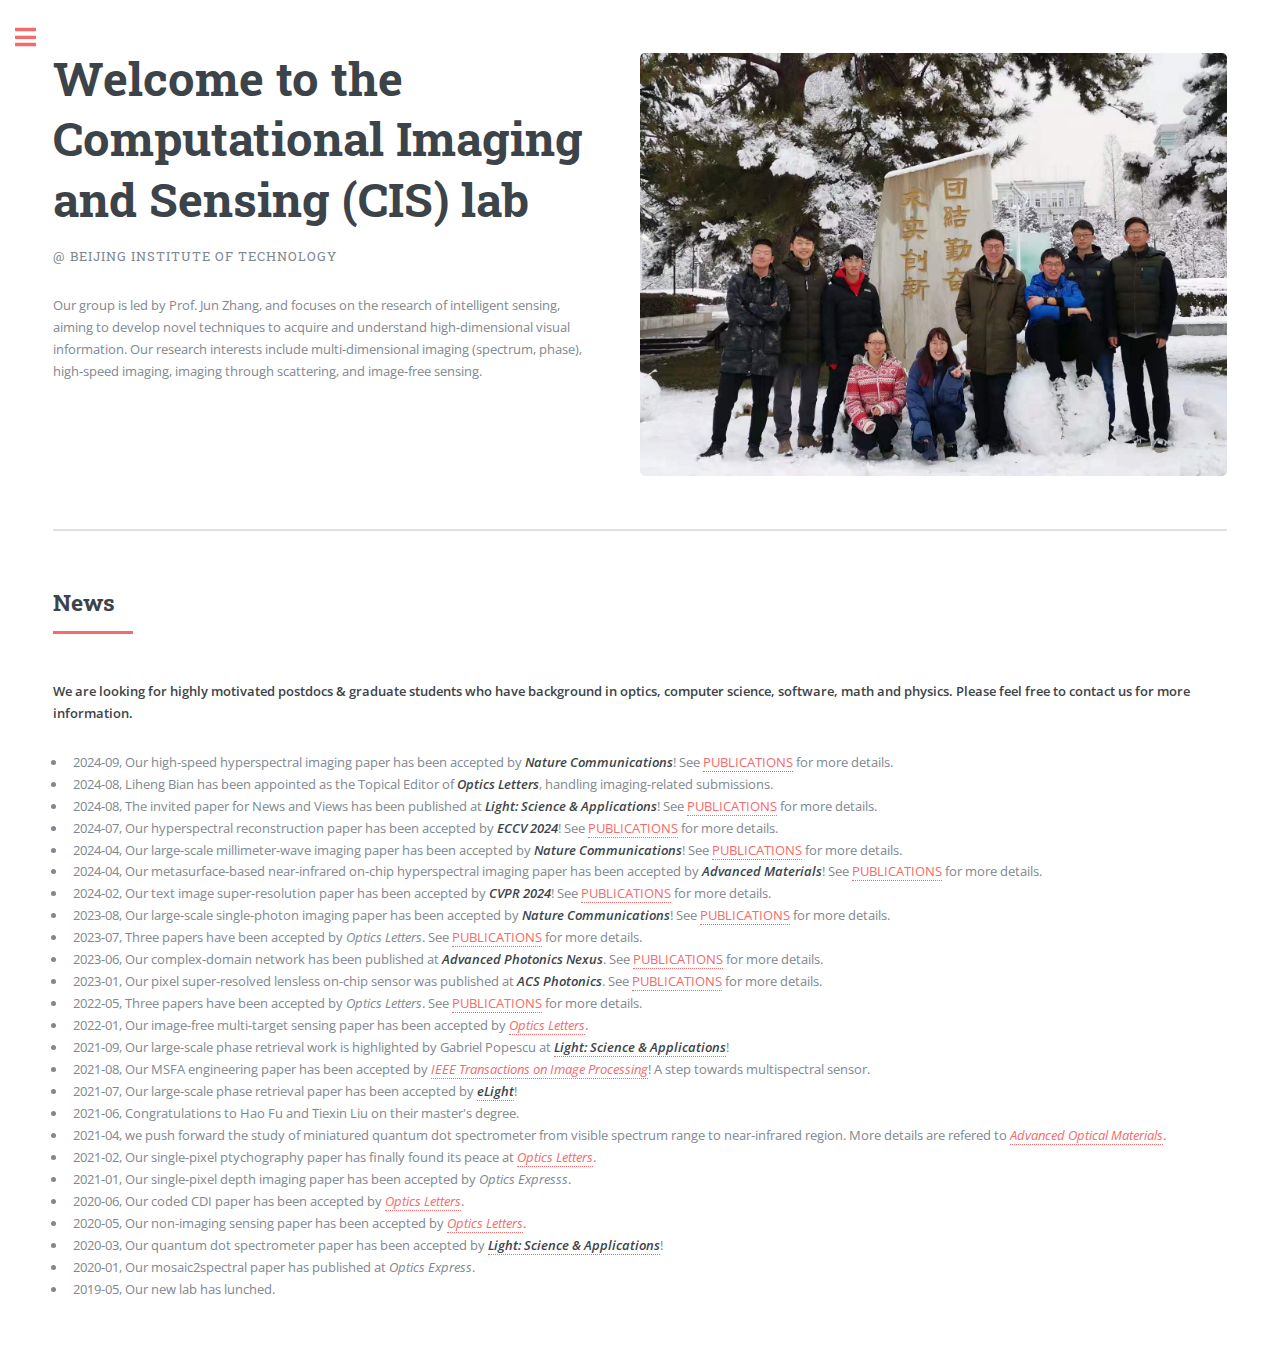
==== index.html @ 267eb335 "Update index.html" ====
<!DOCTYPE HTML>
<!--
	Editorial by HTML5 UP
	html5up.net | @ajlkn
	Free for personal and commercial use under the CCA 3.0 license (html5up.net/license)
-->
<html>
	<head>
		<title>CIS Lab</title>
		<meta charset="utf-8" />
		<meta name="viewport" content="width=device-width, initial-scale=1, user-scalable=no" />
		<link rel="stylesheet" href="assets/css/main.css" />
	</head>
	<body class="is-preload">

		<!-- Wrapper -->
			<div id="wrapper">

				<!-- Main -->
					<div id="main">
						<div class="inner">
						
						<!--
						<span class="image object" align="right">
							<img src="images/BIT_300.jpg" alt="" height="200" align="right"/>
						</span>
						-->
						

							<!-- Banner -->
								<section id="banner">
									<div class="content">
										<header>
											<h1>Welcome to the<br />
											Computational Imaging and Sensing (CIS) lab</h1>
											<p>@ Beijing Institute of Technology</p>
										</header>
										<p>Our group is led by Prof. Jun Zhang, and focuses on the research of intelligent sensing, aiming to develop novel techniques to acquire and understand high-dimensional visual information. Our research interests include multi-dimensional imaging (spectrum, phase), high-speed imaging, imaging through scattering, and image-free sensing.</p>
									</div>
									<span class="image object">
										<img src="images/lab.jpg" alt="" />
									</span>
								</section>

							<!-- Section -->
								<section>
									<header class="major">
										<h2>News</h2>
									</header>
									<b><p>We are looking for highly motivated postdocs & graduate students who have background in optics, computer science, software, math and physics. Please feel free to contact us for more information.</p></b>
									<ul>
									<li>2024-09, Our high-speed hyperspectral imaging paper has been accepted by <b><i>Nature Communications</i></b>! See <a href="https://bianlab.github.io/publications.html">PUBLICATIONS</a> for more details.</li>
									<li>2024-08, Liheng Bian has been appointed as the Topical Editor of <b><i>Optics Letters</i></b>, handling imaging-related submissions.</li>
									<li>2024-08, The invited paper for News and Views has been published at <b><i>Light: Science & Applications</i></b>! See <a href="https://bianlab.github.io/publications.html">PUBLICATIONS</a> for more details.</li>
									<li>2024-07, Our hyperspectral reconstruction paper has been accepted by <b><i>ECCV 2024</i></b>! See <a href="https://bianlab.github.io/publications.html">PUBLICATIONS</a> for more details.</li>
									<li>2024-04, Our large-scale millimeter-wave imaging paper has been accepted by <b><i>Nature Communications</i></b>! See <a href="https://bianlab.github.io/publications.html">PUBLICATIONS</a> for more details.</li>
									<li>2024-04, Our metasurface-based near-infrared on-chip hyperspectral imaging paper has been accepted by <b><i>Advanced Materials</i></b>! See <a href="https://bianlab.github.io/publications.html">PUBLICATIONS</a> for more details.</li>
									<li>2024-02, Our text image super-resolution paper has been accepted by <b><i>CVPR 2024</i></b>! See <a href="https://bianlab.github.io/publications.html">PUBLICATIONS</a> for more details.</li>
									<li>2023-08, Our large-scale single-photon imaging paper has been accepted by <b><i>Nature Communications</i></b>! See <a href="https://bianlab.github.io/publications.html">PUBLICATIONS</a> for more details.</li>
									<li>2023-07, Three papers have been accepted by <i>Optics Letters</i>. See <a href="https://bianlab.github.io/publications.html">PUBLICATIONS</a> for more details.</li>
									<li>2023-06, Our complex-domain network has been published at <b><i>Advanced Photonics Nexus</i></b>. See <a href="https://bianlab.github.io/publications.html">PUBLICATIONS</a> for more details.</li>
									<li>2023-01, Our pixel super-resolved lensless on-chip sensor was published at <b><i>ACS Photonics</i></b>. See <a href="https://bianlab.github.io/publications.html">PUBLICATIONS</a> for more details.</li>
									<li>2022-05, Three papers have been accepted by <i>Optics Letters</i>. See <a href="https://bianlab.github.io/publications.html">PUBLICATIONS</a> for more details.</li>
									<li>2022-01, Our image-free multi-target sensing paper has been accepted by <a href="https://opg.optica.org/ol/viewmedia.cfm?uri=ol-47-6-1343"><i>Optics Letters</i></a>.</li>
									<li>2021-09, Our large-scale phase retrieval work is highlighted by Gabriel Popescu at <a href="https://www.nature.com/articles/s41377-021-00616-4"><b><i>Light: Science & Applications</i></b></a>!</li>
									<li>2021-08, Our MSFA engineering paper has been accepted by <a href="https://ieeexplore.ieee.org/document/9530368/"><i>IEEE Transactions on Image Processing</i></a>! A step towards multispectral sensor.</li>
									<li>2021-07, Our large-scale phase retrieval paper has been accepted by <a href="https://elight.springeropen.com/articles/10.1186/s43593-021-00004-w"><b><i>eLight</i></b></a>!</li>
									<li>2021-06, Congratulations to Hao Fu and Tiexin Liu on their master's degree.</li>
									<li>2021-04, we push forward the study of miniatured quantum dot spectrometer from visible spectrum range to near-infrared region. More details are refered to <a href="https://onlinelibrary.wiley.com/doi/abs/10.1002/adom.202100376"><i>Advanced Optical Materials</i></a>.</li>
									<li>2021-02, Our single-pixel ptychography paper has finally found its peace at <a href="https://www.osapublishing.org/ol/abstract.cfm?uri=ol-46-7-1624"><i>Optics Letters</i></a>.</li>
									<li>2021-01, Our single-pixel depth imaging paper has been accepted by <i>Optics Expresss</i>.</li>
									<li>2020-06, Our coded CDI paper has been accepted by <a href="https://www.osapublishing.org/ol/abstract.cfm?uri=ol-45-16-4373"><i>Optics Letters</i></a>.</li>
									<li>2020-05, Our non-imaging sensing paper has been accepted by <a href="https://www.osapublishing.org/ol/abstract.cfm?uri=ol-45-11-3111"><i>Optics Letters</i></a>.</li>
									<li>2020-03, Our quantum dot spectrometer paper has been accepted by <a href="https://www.nature.com/articles/s41377-020-0301-4"><b><i>Light: Science & Applications</i></b></a>!</li>
									<li>2020-01, Our mosaic2spectral paper has published at <i>Optics Express</i>.</li>
									<li>2019-05, Our new lab has lunched.</li>
									</ul>
								</section>						

							<!-- Section -->
								<!-- <section>
									<header class="major">
										<h2>Projects</h2>
									</header>
									<div class="posts">
										<article>
											<a href="#" class="image"><img src="images/pic01.jpg" alt="" /></a>
											<h3>Multi-scale imaging</h3>
											<p>Aenean ornare velit lacus, ac varius enim lorem ullamcorper dolore. Proin aliquam facilisis ante interdum. Sed nulla amet lorem feugiat tempus aliquam.</p>
											<ul class="actions">
												<li><a href="#" class="button">More</a></li>
											</ul>
										</article>
										<article>
											<a href="#" class="image"><img src="images/pic02.jpg" alt="" /></a>
											<h3>Hyperspectral imaging</h3>
											<p>Aenean ornare velit lacus, ac varius enim lorem ullamcorper dolore. Proin aliquam facilisis ante interdum. Sed nulla amet lorem feugiat tempus aliquam.</p>
											<ul class="actions">
												<li><a href="#" class="button">More</a></li>
											</ul>
										</article>
										<article>
											<a href="#" class="image"><img src="images/pic03.jpg" alt="" /></a>
											<h3>Phase imaging</h3>
											<p>Aenean ornare velit lacus, ac varius enim lorem ullamcorper dolore. Proin aliquam facilisis ante interdum. Sed nulla amet lorem feugiat tempus aliquam.</p>
											<ul class="actions">
												<li><a href="#" class="button">More</a></li>
											</ul>
										</article>
										<article>
											<a href="#" class="image"><img src="images/pic04.jpg" alt="" /></a>
											<h3>High-speed imaging</h3>
											<p>Aenean ornare velit lacus, ac varius enim lorem ullamcorper dolore. Proin aliquam facilisis ante interdum. Sed nulla amet lorem feugiat tempus aliquam.</p>
											<ul class="actions">
												<li><a href="#" class="button">More</a></li>
											</ul>
										</article>
										<article>
											<a href="#" class="image"><img src="images/pic05.jpg" alt="" /></a>
											<h3>Imaging through scattering</h3>
											<p>Aenean ornare velit lacus, ac varius enim lorem ullamcorper dolore. Proin aliquam facilisis ante interdum. Sed nulla amet lorem feugiat tempus aliquam.</p>
											<ul class="actions">
												<li><a href="#" class="button">More</a></li>
											</ul>
										</article>
										<article>
											<a href="#" class="image"><img src="images/pic06.jpg" alt="" /></a>
											<h3>Non-imaging sensing</h3>
											<p>Aenean ornare velit lacus, ac varius enim lorem ullamcorper dolore. Proin aliquam facilisis ante interdum. Sed nulla amet lorem feugiat tempus aliquam.</p>
											<ul class="actions">
												<li><a href="#" class="button">More</a></li>
											</ul>
										</article>
									</div>
								</section> -->

						</div>
					</div>

				<!-- Sidebar -->
					<div id="sidebar">
						<div class="inner">
						
							<!-- Logo -->
								
								<div class="box alt">
									<div class="row gtr-100">
										<div class="col-5"><span class="image fit"><img src="images/BIT_300.jpg" alt="" /></span></div>
										<div class="col-7" align="right"><span class="image fit"><img src="images/ARIMS.png" alt="" /></span></div>
									</div>
								</div>
								

							<!-- Menu -->
								<nav id="menu">
									<header class="major">
										<h2>Menu</h2>
									</header>
									<ul>
										<li><a href="index.html">Home</a></li>										
										<li><a href="members.html">Members</a></li>
										<!--<li>
											<span class="opener">Projects</span>
											<ul>
												<li><a href="projects_multiscale.html">Multi-scale imaging</a></li>
												<li><a href="projects_hyperspectral.html">Hyperspectral imaging</a></li>
												<li><a href="projects_phase.html">Phase imaging</a></li>
												<li><a href="projects_highspeed.html">High-speed imaging</a></li>												
												<li><a href="projects_nonimaging.html">Non-imaging sensing</a></li>
											</ul>
										</li>-->
										<li><a href="publications.html">Publications</a></li>
										<li><a href="codes.html">Codes</a></li>
										<li><a href="data.html">Data</a></li>
									</ul>
								</nav>
							
							
							<!-- Section -->
								<section>
									<header class="major">
										<h2>Contact</h2>
									</header>									
									<ul class="contact">
										<li class="icon solid fa-envelope">bian at bit.edu.cn</li>
										<!-- <li class="icon solid fa-phone">(+86) 010-68911718</li> -->
										<li class="icon solid fa-home">Building #4, Beijing Institute of Technology<br />
										Beijing 100081, China</li>										
									</ul>
								</section>
								
							

							<!-- Footer -->
								<footer id="footer">
									<!-- <script type="text/javascript" id="clustrmaps" src="//cdn.clustrmaps.com/map_v2.js?d=OjsUHKa82_PkkZdZ4pLBSApCuCNf0DGlfnb4YuawZKA&cl=ffffff&w=a"></script>-->
									<a href="https://clustrmaps.com/site/1b4c1"  title="Visit tracker"><img src="//www.clustrmaps.com/map_v2.png?d=OjsUHKa82_PkkZdZ4pLBSApCuCNf0DGlfnb4YuawZKA&cl=ffffff" /></a>
									<p class="copyright">&copy; Bian Lab. All rights reserved.</p>
								</footer>

						</div>
					</div>

			</div>

		<!-- Scripts -->
			<script src="assets/js/jquery.min.js"></script>
			<script src="assets/js/browser.min.js"></script>
			<script src="assets/js/breakpoints.min.js"></script>
			<script src="assets/js/util.js"></script>
			<script src="assets/js/main.js"></script>

	</body>
</html>
---- assets/css/main.css ----
@import url(fontawesome-all.min.css);
@import url("https://fonts.googleapis.com/css?family=Open+Sans:400,600,400italic,600italic|Roboto+Slab:400,700");
/*
	Editorial by HTML5 UP
	html5up.net | @ajlkn
	Free for personal and commercial use under the CCA 3.0 license (html5up.net/license)
*/
html, body, div, span, applet, object,
iframe, h1, h2, h3, h4, h5, h6, p, blockquote,
pre, a, abbr, acronym, address, big, cite,
code, del, dfn, em, img, ins, kbd, q, s, samp,
small, strike, strong, sub, sup, tt, var, b,
u, i, center, dl, dt, dd, ol, ul, li, fieldset,
form, label, legend, table, caption, tbody,
tfoot, thead, tr, th, td, article, aside,
canvas, details, embed, figure, figcaption,
footer, header, hgroup, menu, nav, output, ruby,
section, summary, time, mark, audio, video {
  margin: 0;
  padding: 0;
  border: 0;
  font-size: 100%;
  font: inherit;
  vertical-align: baseline; }

article, aside, details, figcaption, figure,
footer, header, hgroup, menu, nav, section {
  display: block; }

body {
  line-height: 1; }

ol, ul {
  list-style: none; }

blockquote, q {
  quotes: none; }
  blockquote:before, blockquote:after, q:before, q:after {
    content: '';
    content: none; }

table {
  border-collapse: collapse;
  border-spacing: 0; }

body {
  -webkit-text-size-adjust: none; }

mark {
  background-color: transparent;
  color: inherit; }

input::-moz-focus-inner {
  border: 0;
  padding: 0; }

input, select, textarea {
  -moz-appearance: none;
  -webkit-appearance: none;
  -ms-appearance: none;
  appearance: none; }

/* Basic */
@-ms-viewport {
  width: device-width; }

body {
  -ms-overflow-style: scrollbar; }

@media screen and (max-width: 480px) {
  html, body {
    min-width: 320px; } }

html {
  box-sizing: border-box; }

*, *:before, *:after {
  box-sizing: inherit; }

body {
  background: #ffffff; }
  body.is-preload *, body.is-preload *:before, body.is-preload *:after, body.is-resizing *, body.is-resizing *:before, body.is-resizing *:after {
    -moz-animation: none !important;
    -webkit-animation: none !important;
    -ms-animation: none !important;
    animation: none !important;
    -moz-transition: none !important;
    -webkit-transition: none !important;
    -ms-transition: none !important;
    transition: none !important; }

/* Type */
body, input, select, textarea {
  color: #7f888f;
  font-family: "Open Sans", sans-serif;
  font-size: 13pt;
  font-weight: 400;
  line-height: 1.65; }
  @media screen and (max-width: 1680px) {
    body, input, select, textarea {
      font-size: 11pt; } }
  @media screen and (max-width: 1280px) {
    body, input, select, textarea {
      font-size: 10pt; } }
  @media screen and (max-width: 360px) {
    body, input, select, textarea {
      font-size: 9pt; } }

a {
  -moz-transition: color 0.2s ease-in-out, border-bottom-color 0.2s ease-in-out;
  -webkit-transition: color 0.2s ease-in-out, border-bottom-color 0.2s ease-in-out;
  -ms-transition: color 0.2s ease-in-out, border-bottom-color 0.2s ease-in-out;
  transition: color 0.2s ease-in-out, border-bottom-color 0.2s ease-in-out;
  border-bottom: dotted 1px;
  color: #f56a6a;
  text-decoration: none; }
  a:hover {
    border-bottom-color: #f56a6a;
    color: #f56a6a !important; }
    a:hover strong {
      color: inherit; }

strong, b {
  color: #3d4449;
  font-weight: 600; }

em, i {
  font-style: italic; }

p {
  margin: 0 0 2em 0; }

h1, h2, h3, h4, h5, h6 {
  color: #3d4449;
  font-family: "Roboto Slab", serif;
  font-weight: 700;
  line-height: 1.5;
  margin: 0 0 1em 0; }
  h1 a, h2 a, h3 a, h4 a, h5 a, h6 a {
    color: inherit;
    text-decoration: none;
    border-bottom: 0; }

h1 {
  font-size: 4em;
  margin: 0 0 0.5em 0;
  line-height: 1.3; }

h2 {
  font-size: 1.75em; }

h3 {
  font-size: 1.25em; }

h4 {
  font-size: 1.1em; }

h5 {
  font-size: 0.9em; }

h6 {
  font-size: 0.7em; }

@media screen and (max-width: 1680px) {
  h1 {
    font-size: 3.5em; } }

@media screen and (max-width: 980px) {
  h1 {
    font-size: 3.25em; } }

@media screen and (max-width: 736px) {
  h1 {
    font-size: 2em;
    line-height: 1.4; }
  h2 {
    font-size: 1.5em; } }

sub {
  font-size: 0.8em;
  position: relative;
  top: 0.5em; }

sup {
  font-size: 0.8em;
  position: relative;
  top: -0.5em; }

blockquote {
  border-left: solid 3px rgba(210, 215, 217, 0.75);
  font-style: italic;
  margin: 0 0 2em 0;
  padding: 0.5em 0 0.5em 2em; }

code {
  background: rgba(230, 235, 237, 0.25);
  border-radius: 0.375em;
  border: solid 1px rgba(210, 215, 217, 0.75);
  font-family: "Courier New", monospace;
  font-size: 0.9em;
  margin: 0 0.25em;
  padding: 0.25em 0.65em; }

pre {
  -webkit-overflow-scrolling: touch;
  font-family: "Courier New", monospace;
  font-size: 0.9em;
  margin: 0 0 2em 0; }
  pre code {
    display: block;
    line-height: 1.75;
    padding: 1em 1.5em;
    overflow-x: auto; }

hr {
  border: 0;
  border-bottom: solid 1px rgba(210, 215, 217, 0.75);
  margin: 2em 0; }
  hr.major {
    margin: 3em 0; }

.align-left {
  text-align: left; }

.align-center {
  text-align: center; }

.align-right {
  text-align: right; }

/* Row */
.row {
  display: flex;
  flex-wrap: wrap;
  box-sizing: border-box;
  align-items: stretch; }
  .row > * {
    box-sizing: border-box; }
  .row.gtr-uniform > * > :last-child {
    margin-bottom: 0; }
  .row.aln-left {
    justify-content: flex-start; }
  .row.aln-center {
    justify-content: center; }
  .row.aln-right {
    justify-content: flex-end; }
  .row.aln-top {
    align-items: flex-start; }
  .row.aln-middle {
    align-items: center; }
  .row.aln-bottom {
    align-items: flex-end; }
  .row > .imp {
    order: -1; }
  .row > .col-1 {
    width: 8.33333%; }
  .row > .off-1 {
    margin-left: 8.33333%; }
  .row > .col-2 {
    width: 16.66667%; }
  .row > .off-2 {
    margin-left: 16.66667%; }
  .row > .col-3 {
    width: 25%; }
  .row > .off-3 {
    margin-left: 25%; }
  .row > .col-4 {
    width: 33.33333%; }
  .row > .off-4 {
    margin-left: 33.33333%; }
  .row > .col-5 {
    width: 41.66667%; }
  .row > .off-5 {
    margin-left: 41.66667%; }
  .row > .col-6 {
    width: 50%; }
  .row > .off-6 {
    margin-left: 50%; }
  .row > .col-7 {
    width: 58.33333%; }
  .row > .off-7 {
    margin-left: 58.33333%; }
  .row > .col-8 {
    width: 66.66667%; }
  .row > .off-8 {
    margin-left: 66.66667%; }
  .row > .col-9 {
    width: 75%; }
  .row > .off-9 {
    margin-left: 75%; }
  .row > .col-10 {
    width: 83.33333%; }
  .row > .off-10 {
    margin-left: 83.33333%; }
  .row > .col-11 {
    width: 91.66667%; }
  .row > .off-11 {
    margin-left: 91.66667%; }
  .row > .col-12 {
    width: 100%; }
  .row > .off-12 {
    margin-left: 100%; }
  .row.gtr-0 {
    margin-top: 0;
    margin-left: 0em; }
    .row.gtr-0 > * {
      padding: 0 0 0 0em; }
    .row.gtr-0.gtr-uniform {
      margin-top: 0em; }
      .row.gtr-0.gtr-uniform > * {
        padding-top: 0em; }
  .row.gtr-25 {
    margin-top: 0;
    margin-left: -0.375em; }
    .row.gtr-25 > * {
      padding: 0 0 0 0.375em; }
    .row.gtr-25.gtr-uniform {
      margin-top: -0.375em; }
      .row.gtr-25.gtr-uniform > * {
        padding-top: 0.375em; }
  .row.gtr-50 {
    margin-top: 0;
    margin-left: -0.75em; }
    .row.gtr-50 > * {
      padding: 0 0 0 0.75em; }
    .row.gtr-50.gtr-uniform {
      margin-top: -0.75em; }
      .row.gtr-50.gtr-uniform > * {
        padding-top: 0.75em; }
  .row {
    margin-top: 0;
    margin-left: -1.5em; }
    .row > * {
      padding: 0 0 0 1.5em; }
    .row.gtr-uniform {
      margin-top: -1.5em; }
      .row.gtr-uniform > * {
        padding-top: 1.5em; }
  .row.gtr-150 {
    margin-top: 0;
    margin-left: -2.25em; }
    .row.gtr-150 > * {
      padding: 0 0 0 2.25em; }
    .row.gtr-150.gtr-uniform {
      margin-top: -2.25em; }
      .row.gtr-150.gtr-uniform > * {
        padding-top: 2.25em; }
  .row.gtr-200 {
    margin-top: 0;
    margin-left: -3em; }
    .row.gtr-200 > * {
      padding: 0 0 0 3em; }
    .row.gtr-200.gtr-uniform {
      margin-top: -3em; }
      .row.gtr-200.gtr-uniform > * {
        padding-top: 3em; }
  @media screen and (max-width: 1680px) {
    .row {
      display: flex;
      flex-wrap: wrap;
      box-sizing: border-box;
      align-items: stretch; }
      .row > * {
        box-sizing: border-box; }
      .row.gtr-uniform > * > :last-child {
        margin-bottom: 0; }
      .row.aln-left {
        justify-content: flex-start; }
      .row.aln-center {
        justify-content: center; }
      .row.aln-right {
        justify-content: flex-end; }
      .row.aln-top {
        align-items: flex-start; }
      .row.aln-middle {
        align-items: center; }
      .row.aln-bottom {
        align-items: flex-end; }
      .row > .imp-xlarge {
        order: -1; }
      .row > .col-1-xlarge {
        width: 8.33333%; }
      .row > .off-1-xlarge {
        margin-left: 8.33333%; }
      .row > .col-2-xlarge {
        width: 16.66667%; }
      .row > .off-2-xlarge {
        margin-left: 16.66667%; }
      .row > .col-3-xlarge {
        width: 25%; }
      .row > .off-3-xlarge {
        margin-left: 25%; }
      .row > .col-4-xlarge {
        width: 33.33333%; }
      .row > .off-4-xlarge {
        margin-left: 33.33333%; }
      .row > .col-5-xlarge {
        width: 41.66667%; }
      .row > .off-5-xlarge {
        margin-left: 41.66667%; }
      .row > .col-6-xlarge {
        width: 50%; }
      .row > .off-6-xlarge {
        margin-left: 50%; }
      .row > .col-7-xlarge {
        width: 58.33333%; }
      .row > .off-7-xlarge {
        margin-left: 58.33333%; }
      .row > .col-8-xlarge {
        width: 66.66667%; }
      .row > .off-8-xlarge {
        margin-left: 66.66667%; }
      .row > .col-9-xlarge {
        width: 75%; }
      .row > .off-9-xlarge {
        margin-left: 75%; }
      .row > .col-10-xlarge {
        width: 83.33333%; }
      .row > .off-10-xlarge {
        margin-left: 83.33333%; }
      .row > .col-11-xlarge {
        width: 91.66667%; }
      .row > .off-11-xlarge {
        margin-left: 91.66667%; }
      .row > .col-12-xlarge {
        width: 100%; }
      .row > .off-12-xlarge {
        margin-left: 100%; }
      .row.gtr-0 {
        margin-top: 0;
        margin-left: 0em; }
        .row.gtr-0 > * {
          padding: 0 0 0 0em; }
        .row.gtr-0.gtr-uniform {
          margin-top: 0em; }
          .row.gtr-0.gtr-uniform > * {
            padding-top: 0em; }
      .row.gtr-25 {
        margin-top: 0;
        margin-left: -0.375em; }
        .row.gtr-25 > * {
          padding: 0 0 0 0.375em; }
        .row.gtr-25.gtr-uniform {
          margin-top: -0.375em; }
          .row.gtr-25.gtr-uniform > * {
            padding-top: 0.375em; }
      .row.gtr-50 {
        margin-top: 0;
        margin-left: -0.75em; }
        .row.gtr-50 > * {
          padding: 0 0 0 0.75em; }
        .row.gtr-50.gtr-uniform {
          margin-top: -0.75em; }
          .row.gtr-50.gtr-uniform > * {
            padding-top: 0.75em; }
      .row {
        margin-top: 0;
        margin-left: -1.5em; }
        .row > * {
          padding: 0 0 0 1.5em; }
        .row.gtr-uniform {
          margin-top: -1.5em; }
          .row.gtr-uniform > * {
            padding-top: 1.5em; }
      .row.gtr-150 {
        margin-top: 0;
        margin-left: -2.25em; }
        .row.gtr-150 > * {
          padding: 0 0 0 2.25em; }
        .row.gtr-150.gtr-uniform {
          margin-top: -2.25em; }
          .row.gtr-150.gtr-uniform > * {
            padding-top: 2.25em; }
      .row.gtr-200 {
        margin-top: 0;
        margin-left: -3em; }
        .row.gtr-200 > * {
          padding: 0 0 0 3em; }
        .row.gtr-200.gtr-uniform {
          margin-top: -3em; }
          .row.gtr-200.gtr-uniform > * {
            padding-top: 3em; } }
  @media screen and (max-width: 1280px) {
    .row {
      display: flex;
      flex-wrap: wrap;
      box-sizing: border-box;
      align-items: stretch; }
      .row > * {
        box-sizing: border-box; }
      .row.gtr-uniform > * > :last-child {
        margin-bottom: 0; }
      .row.aln-left {
        justify-content: flex-start; }
      .row.aln-center {
        justify-content: center; }
      .row.aln-right {
        justify-content: flex-end; }
      .row.aln-top {
        align-items: flex-start; }
      .row.aln-middle {
        align-items: center; }
      .row.aln-bottom {
        align-items: flex-end; }
      .row > .imp-large {
        order: -1; }
      .row > .col-1-large {
        width: 8.33333%; }
      .row > .off-1-large {
        margin-left: 8.33333%; }
      .row > .col-2-large {
        width: 16.66667%; }
      .row > .off-2-large {
        margin-left: 16.66667%; }
      .row > .col-3-large {
        width: 25%; }
      .row > .off-3-large {
        margin-left: 25%; }
      .row > .col-4-large {
        width: 33.33333%; }
      .row > .off-4-large {
        margin-left: 33.33333%; }
      .row > .col-5-large {
        width: 41.66667%; }
      .row > .off-5-large {
        margin-left: 41.66667%; }
      .row > .col-6-large {
        width: 50%; }
      .row > .off-6-large {
        margin-left: 50%; }
      .row > .col-7-large {
        width: 58.33333%; }
      .row > .off-7-large {
        margin-left: 58.33333%; }
      .row > .col-8-large {
        width: 66.66667%; }
      .row > .off-8-large {
        margin-left: 66.66667%; }
      .row > .col-9-large {
        width: 75%; }
      .row > .off-9-large {
        margin-left: 75%; }
      .row > .col-10-large {
        width: 83.33333%; }
      .row > .off-10-large {
        margin-left: 83.33333%; }
      .row > .col-11-large {
        width: 91.66667%; }
      .row > .off-11-large {
        margin-left: 91.66667%; }
      .row > .col-12-large {
        width: 100%; }
      .row > .off-12-large {
        margin-left: 100%; }
      .row.gtr-0 {
        margin-top: 0;
        margin-left: 0em; }
        .row.gtr-0 > * {
          padding: 0 0 0 0em; }
        .row.gtr-0.gtr-uniform {
          margin-top: 0em; }
          .row.gtr-0.gtr-uniform > * {
            padding-top: 0em; }
      .row.gtr-25 {
        margin-top: 0;
        margin-left: -0.375em; }
        .row.gtr-25 > * {
          padding: 0 0 0 0.375em; }
        .row.gtr-25.gtr-uniform {
          margin-top: -0.375em; }
          .row.gtr-25.gtr-uniform > * {
            padding-top: 0.375em; }
      .row.gtr-50 {
        margin-top: 0;
        margin-left: -0.75em; }
        .row.gtr-50 > * {
          padding: 0 0 0 0.75em; }
        .row.gtr-50.gtr-uniform {
          margin-top: -0.75em; }
          .row.gtr-50.gtr-uniform > * {
            padding-top: 0.75em; }
      .row {
        margin-top: 0;
        margin-left: -1.5em; }
        .row > * {
          padding: 0 0 0 1.5em; }
        .row.gtr-uniform {
          margin-top: -1.5em; }
          .row.gtr-uniform > * {
            padding-top: 1.5em; }
      .row.gtr-150 {
        margin-top: 0;
        margin-left: -2.25em; }
        .row.gtr-150 > * {
          padding: 0 0 0 2.25em; }
        .row.gtr-150.gtr-uniform {
          margin-top: -2.25em; }
          .row.gtr-150.gtr-uniform > * {
            padding-top: 2.25em; }
      .row.gtr-200 {
        margin-top: 0;
        margin-left: -3em; }
        .row.gtr-200 > * {
          padding: 0 0 0 3em; }
        .row.gtr-200.gtr-uniform {
          margin-top: -3em; }
          .row.gtr-200.gtr-uniform > * {
            padding-top: 3em; } }
  @media screen and (max-width: 980px) {
    .row {
      display: flex;
      flex-wrap: wrap;
      box-sizing: border-box;
      align-items: stretch; }
      .row > * {
        box-sizing: border-box; }
      .row.gtr-uniform > * > :last-child {
        margin-bottom: 0; }
      .row.aln-left {
        justify-content: flex-start; }
      .row.aln-center {
        justify-content: center; }
      .row.aln-right {
        justify-content: flex-end; }
      .row.aln-top {
        align-items: flex-start; }
      .row.aln-middle {
        align-items: center; }
      .row.aln-bottom {
        align-items: flex-end; }
      .row > .imp-medium {
        order: -1; }
      .row > .col-1-medium {
        width: 8.33333%; }
      .row > .off-1-medium {
        margin-left: 8.33333%; }
      .row > .col-2-medium {
        width: 16.66667%; }
      .row > .off-2-medium {
        margin-left: 16.66667%; }
      .row > .col-3-medium {
        width: 25%; }
      .row > .off-3-medium {
        margin-left: 25%; }
      .row > .col-4-medium {
        width: 33.33333%; }
      .row > .off-4-medium {
        margin-left: 33.33333%; }
      .row > .col-5-medium {
        width: 41.66667%; }
      .row > .off-5-medium {
        margin-left: 41.66667%; }
      .row > .col-6-medium {
        width: 50%; }
      .row > .off-6-medium {
        margin-left: 50%; }
      .row > .col-7-medium {
        width: 58.33333%; }
      .row > .off-7-medium {
        margin-left: 58.33333%; }
      .row > .col-8-medium {
        width: 66.66667%; }
      .row > .off-8-medium {
        margin-left: 66.66667%; }
      .row > .col-9-medium {
        width: 75%; }
      .row > .off-9-medium {
        margin-left: 75%; }
      .row > .col-10-medium {
        width: 83.33333%; }
      .row > .off-10-medium {
        margin-left: 83.33333%; }
      .row > .col-11-medium {
        width: 91.66667%; }
      .row > .off-11-medium {
        margin-left: 91.66667%; }
      .row > .col-12-medium {
        width: 100%; }
      .row > .off-12-medium {
        margin-left: 100%; }
      .row.gtr-0 {
        margin-top: 0;
        margin-left: 0em; }
        .row.gtr-0 > * {
          padding: 0 0 0 0em; }
        .row.gtr-0.gtr-uniform {
          margin-top: 0em; }
          .row.gtr-0.gtr-uniform > * {
            padding-top: 0em; }
      .row.gtr-25 {
        margin-top: 0;
        margin-left: -0.375em; }
        .row.gtr-25 > * {
          padding: 0 0 0 0.375em; }
        .row.gtr-25.gtr-uniform {
          margin-top: -0.375em; }
          .row.gtr-25.gtr-uniform > * {
            padding-top: 0.375em; }
      .row.gtr-50 {
        margin-top: 0;
        margin-left: -0.75em; }
        .row.gtr-50 > * {
          padding: 0 0 0 0.75em; }
        .row.gtr-50.gtr-uniform {
          margin-top: -0.75em; }
          .row.gtr-50.gtr-uniform > * {
            padding-top: 0.75em; }
      .row {
        margin-top: 0;
        margin-left: -1.5em; }
        .row > * {
          padding: 0 0 0 1.5em; }
        .row.gtr-uniform {
          margin-top: -1.5em; }
          .row.gtr-uniform > * {
            padding-top: 1.5em; }
      .row.gtr-150 {
        margin-top: 0;
        margin-left: -2.25em; }
        .row.gtr-150 > * {
          padding: 0 0 0 2.25em; }
        .row.gtr-150.gtr-uniform {
          margin-top: -2.25em; }
          .row.gtr-150.gtr-uniform > * {
            padding-top: 2.25em; }
      .row.gtr-200 {
        margin-top: 0;
        margin-left: -3em; }
        .row.gtr-200 > * {
          padding: 0 0 0 3em; }
        .row.gtr-200.gtr-uniform {
          margin-top: -3em; }
          .row.gtr-200.gtr-uniform > * {
            padding-top: 3em; } }
  @media screen and (max-width: 736px) {
    .row {
      display: flex;
      flex-wrap: wrap;
      box-sizing: border-box;
      align-items: stretch; }
      .row > * {
        box-sizing: border-box; }
      .row.gtr-uniform > * > :last-child {
        margin-bottom: 0; }
      .row.aln-left {
        justify-content: flex-start; }
      .row.aln-center {
        justify-content: center; }
      .row.aln-right {
        justify-content: flex-end; }
      .row.aln-top {
        align-items: flex-start; }
      .row.aln-middle {
        align-items: center; }
      .row.aln-bottom {
        align-items: flex-end; }
      .row > .imp-small {
        order: -1; }
      .row > .col-1-small {
        width: 8.33333%; }
      .row > .off-1-small {
        margin-left: 8.33333%; }
      .row > .col-2-small {
        width: 16.66667%; }
      .row > .off-2-small {
        margin-left: 16.66667%; }
      .row > .col-3-small {
        width: 25%; }
      .row > .off-3-small {
        margin-left: 25%; }
      .row > .col-4-small {
        width: 33.33333%; }
      .row > .off-4-small {
        margin-left: 33.33333%; }
      .row > .col-5-small {
        width: 41.66667%; }
      .row > .off-5-small {
        margin-left: 41.66667%; }
      .row > .col-6-small {
        width: 50%; }
      .row > .off-6-small {
        margin-left: 50%; }
      .row > .col-7-small {
        width: 58.33333%; }
      .row > .off-7-small {
        margin-left: 58.33333%; }
      .row > .col-8-small {
        width: 66.66667%; }
      .row > .off-8-small {
        margin-left: 66.66667%; }
      .row > .col-9-small {
        width: 75%; }
      .row > .off-9-small {
        margin-left: 75%; }
      .row > .col-10-small {
        width: 83.33333%; }
      .row > .off-10-small {
        margin-left: 83.33333%; }
      .row > .col-11-small {
        width: 91.66667%; }
      .row > .off-11-small {
        margin-left: 91.66667%; }
      .row > .col-12-small {
        width: 100%; }
      .row > .off-12-small {
        margin-left: 100%; }
      .row.gtr-0 {
        margin-top: 0;
        margin-left: 0em; }
        .row.gtr-0 > * {
          padding: 0 0 0 0em; }
        .row.gtr-0.gtr-uniform {
          margin-top: 0em; }
          .row.gtr-0.gtr-uniform > * {
            padding-top: 0em; }
      .row.gtr-25 {
        margin-top: 0;
        margin-left: -0.375em; }
        .row.gtr-25 > * {
          padding: 0 0 0 0.375em; }
        .row.gtr-25.gtr-uniform {
          margin-top: -0.375em; }
          .row.gtr-25.gtr-uniform > * {
            padding-top: 0.375em; }
      .row.gtr-50 {
        margin-top: 0;
        margin-left: -0.75em; }
        .row.gtr-50 > * {
          padding: 0 0 0 0.75em; }
        .row.gtr-50.gtr-uniform {
          margin-top: -0.75em; }
          .row.gtr-50.gtr-uniform > * {
            padding-top: 0.75em; }
      .row {
        margin-top: 0;
        margin-left: -1.5em; }
        .row > * {
          padding: 0 0 0 1.5em; }
        .row.gtr-uniform {
          margin-top: -1.5em; }
          .row.gtr-uniform > * {
            padding-top: 1.5em; }
      .row.gtr-150 {
        margin-top: 0;
        margin-left: -2.25em; }
        .row.gtr-150 > * {
          padding: 0 0 0 2.25em; }
        .row.gtr-150.gtr-uniform {
          margin-top: -2.25em; }
          .row.gtr-150.gtr-uniform > * {
            padding-top: 2.25em; }
      .row.gtr-200 {
        margin-top: 0;
        margin-left: -3em; }
        .row.gtr-200 > * {
          padding: 0 0 0 3em; }
        .row.gtr-200.gtr-uniform {
          margin-top: -3em; }
          .row.gtr-200.gtr-uniform > * {
            padding-top: 3em; } }
  @media screen and (max-width: 480px) {
    .row {
      display: flex;
      flex-wrap: wrap;
      box-sizing: border-box;
      align-items: stretch; }
      .row > * {
        box-sizing: border-box; }
      .row.gtr-uniform > * > :last-child {
        margin-bottom: 0; }
      .row.aln-left {
        justify-content: flex-start; }
      .row.aln-center {
        justify-content: center; }
      .row.aln-right {
        justify-content: flex-end; }
      .row.aln-top {
        align-items: flex-start; }
      .row.aln-middle {
        align-items: center; }
      .row.aln-bottom {
        align-items: flex-end; }
      .row > .imp-xsmall {
        order: -1; }
      .row > .col-1-xsmall {
        width: 8.33333%; }
      .row > .off-1-xsmall {
        margin-left: 8.33333%; }
      .row > .col-2-xsmall {
        width: 16.66667%; }
      .row > .off-2-xsmall {
        margin-left: 16.66667%; }
      .row > .col-3-xsmall {
        width: 25%; }
      .row > .off-3-xsmall {
        margin-left: 25%; }
      .row > .col-4-xsmall {
        width: 33.33333%; }
      .row > .off-4-xsmall {
        margin-left: 33.33333%; }
      .row > .col-5-xsmall {
        width: 41.66667%; }
      .row > .off-5-xsmall {
        margin-left: 41.66667%; }
      .row > .col-6-xsmall {
        width: 50%; }
      .row > .off-6-xsmall {
        margin-left: 50%; }
      .row > .col-7-xsmall {
        width: 58.33333%; }
      .row > .off-7-xsmall {
        margin-left: 58.33333%; }
      .row > .col-8-xsmall {
        width: 66.66667%; }
      .row > .off-8-xsmall {
        margin-left: 66.66667%; }
      .row > .col-9-xsmall {
        width: 75%; }
      .row > .off-9-xsmall {
        margin-left: 75%; }
      .row > .col-10-xsmall {
        width: 83.33333%; }
      .row > .off-10-xsmall {
        margin-left: 83.33333%; }
      .row > .col-11-xsmall {
        width: 91.66667%; }
      .row > .off-11-xsmall {
        margin-left: 91.66667%; }
      .row > .col-12-xsmall {
        width: 100%; }
      .row > .off-12-xsmall {
        margin-left: 100%; }
      .row.gtr-0 {
        margin-top: 0;
        margin-left: 0em; }
        .row.gtr-0 > * {
          padding: 0 0 0 0em; }
        .row.gtr-0.gtr-uniform {
          margin-top: 0em; }
          .row.gtr-0.gtr-uniform > * {
            padding-top: 0em; }
      .row.gtr-25 {
        margin-top: 0;
        margin-left: -0.375em; }
        .row.gtr-25 > * {
          padding: 0 0 0 0.375em; }
        .row.gtr-25.gtr-uniform {
          margin-top: -0.375em; }
          .row.gtr-25.gtr-uniform > * {
            padding-top: 0.375em; }
      .row.gtr-50 {
        margin-top: 0;
        margin-left: -0.75em; }
        .row.gtr-50 > * {
          padding: 0 0 0 0.75em; }
        .row.gtr-50.gtr-uniform {
          margin-top: -0.75em; }
          .row.gtr-50.gtr-uniform > * {
            padding-top: 0.75em; }
      .row {
        margin-top: 0;
        margin-left: -1.5em; }
        .row > * {
          padding: 0 0 0 1.5em; }
        .row.gtr-uniform {
          margin-top: -1.5em; }
          .row.gtr-uniform > * {
            padding-top: 1.5em; }
      .row.gtr-150 {
        margin-top: 0;
        margin-left: -2.25em; }
        .row.gtr-150 > * {
          padding: 0 0 0 2.25em; }
        .row.gtr-150.gtr-uniform {
          margin-top: -2.25em; }
          .row.gtr-150.gtr-uniform > * {
            padding-top: 2.25em; }
      .row.gtr-200 {
        margin-top: 0;
        margin-left: -3em; }
        .row.gtr-200 > * {
          padding: 0 0 0 3em; }
        .row.gtr-200.gtr-uniform {
          margin-top: -3em; }
          .row.gtr-200.gtr-uniform > * {
            padding-top: 3em; } }

/* Section/Article */
section.special, article.special {
  text-align: center; }

header p {
  font-family: "Roboto Slab", serif;
  font-size: 1em;
  font-weight: 400;
  letter-spacing: 0.075em;
  margin-top: -0.5em;
  text-transform: uppercase; }

header.major > :last-child {
  border-bottom: solid 3px #f56a6a;
  display: inline-block;
  margin: 0 0 2em 0;
  padding: 0 0.75em 0.5em 0; }

header.main > :last-child {
  margin: 0 0 1em 0; }

/* Form */
form {
  margin: 0 0 2em 0; }

label {
  color: #3d4449;
  display: block;
  font-size: 0.9em;
  font-weight: 600;
  margin: 0 0 1em 0; }

input[type="text"],
input[type="password"],
input[type="email"],
input[type="tel"],
input[type="search"],
input[type="url"],
select,
textarea {
  -moz-appearance: none;
  -webkit-appearance: none;
  -ms-appearance: none;
  appearance: none;
  background: #ffffff;
  border-radius: 0.375em;
  border: none;
  border: solid 1px rgba(210, 215, 217, 0.75);
  color: inherit;
  display: block;
  outline: 0;
  padding: 0 1em;
  text-decoration: none;
  width: 100%; }
  input[type="text"]:invalid,
  input[type="password"]:invalid,
  input[type="email"]:invalid,
  input[type="tel"]:invalid,
  input[type="search"]:invalid,
  input[type="url"]:invalid,
  select:invalid,
  textarea:invalid {
    box-shadow: none; }
  input[type="text"]:focus,
  input[type="password"]:focus,
  input[type="email"]:focus,
  input[type="tel"]:focus,
  input[type="search"]:focus,
  input[type="url"]:focus,
  select:focus,
  textarea:focus {
    border-color: #f56a6a;
    box-shadow: 0 0 0 1px #f56a6a; }

select {
  background-image: url("data:image/svg+xml;charset=utf8,%3Csvg xmlns='http://www.w3.org/2000/svg' width='40' height='40' preserveAspectRatio='none' viewBox='0 0 40 40'%3E%3Cpath d='M9.4,12.3l10.4,10.4l10.4-10.4c0.2-0.2,0.5-0.4,0.9-0.4c0.3,0,0.6,0.1,0.9,0.4l3.3,3.3c0.2,0.2,0.4,0.5,0.4,0.9 c0,0.4-0.1,0.6-0.4,0.9L20.7,31.9c-0.2,0.2-0.5,0.4-0.9,0.4c-0.3,0-0.6-0.1-0.9-0.4L4.3,17.3c-0.2-0.2-0.4-0.5-0.4-0.9 c0-0.4,0.1-0.6,0.4-0.9l3.3-3.3c0.2-0.2,0.5-0.4,0.9-0.4S9.1,12.1,9.4,12.3z' fill='rgba(210, 215, 217, 0.75)' /%3E%3C/svg%3E");
  background-size: 1.25em;
  background-repeat: no-repeat;
  background-position: calc(100% - 1em) center;
  height: 2.75em;
  padding-right: 2.75em;
  text-overflow: ellipsis; }
  select option {
    color: #3d4449;
    background: #ffffff; }
  select:focus::-ms-value {
    background-color: transparent; }
  select::-ms-expand {
    display: none; }

input[type="text"],
input[type="password"],
input[type="email"],
input[type="tel"],
input[type="search"],
input[type="url"],
select {
  height: 2.75em; }

textarea {
  padding: 0.75em 1em; }

input[type="checkbox"],
input[type="radio"] {
  -moz-appearance: none;
  -webkit-appearance: none;
  -ms-appearance: none;
  appearance: none;
  display: block;
  float: left;
  margin-right: -2em;
  opacity: 0;
  width: 1em;
  z-index: -1; }
  input[type="checkbox"] + label,
  input[type="radio"] + label {
    text-decoration: none;
    color: #7f888f;
    cursor: pointer;
    display: inline-block;
    font-size: 1em;
    font-weight: 400;
    padding-left: 2.4em;
    padding-right: 0.75em;
    position: relative; }
    input[type="checkbox"] + label:before,
    input[type="radio"] + label:before {
      -moz-osx-font-smoothing: grayscale;
      -webkit-font-smoothing: antialiased;
      display: inline-block;
      font-style: normal;
      font-variant: normal;
      text-rendering: auto;
      line-height: 1;
      text-transform: none !important;
      font-family: 'Font Awesome 5 Free';
      font-weight: 900; }
    input[type="checkbox"] + label:before,
    input[type="radio"] + label:before {
      background: #ffffff;
      border-radius: 0.375em;
      border: solid 1px rgba(210, 215, 217, 0.75);
      content: '';
      display: inline-block;
      font-size: 0.8em;
      height: 2.0625em;
      left: 0;
      line-height: 2.0625em;
      position: absolute;
      text-align: center;
      top: 0;
      width: 2.0625em; }
  input[type="checkbox"]:checked + label:before,
  input[type="radio"]:checked + label:before {
    background: #3d4449;
    border-color: #3d4449;
    color: #ffffff;
    content: '\f00c'; }
  input[type="checkbox"]:focus + label:before,
  input[type="radio"]:focus + label:before {
    border-color: #f56a6a;
    box-shadow: 0 0 0 1px #f56a6a; }

input[type="checkbox"] + label:before {
  border-radius: 0.375em; }

input[type="radio"] + label:before {
  border-radius: 100%; }

::-webkit-input-placeholder {
  color: #9fa3a6 !important;
  opacity: 1.0; }

:-moz-placeholder {
  color: #9fa3a6 !important;
  opacity: 1.0; }

::-moz-placeholder {
  color: #9fa3a6 !important;
  opacity: 1.0; }

:-ms-input-placeholder {
  color: #9fa3a6 !important;
  opacity: 1.0; }

/* Box */
.box {
  border-radius: 0.375em;
  border: solid 1px rgba(210, 215, 217, 0.75);
  margin-bottom: 2em;
  padding: 1.5em; }
  .box > :last-child,
  .box > :last-child > :last-child,
  .box > :last-child > :last-child > :last-child {
    margin-bottom: 0; }
  .box.alt {
    border: 0;
    border-radius: 0;
    padding: 0; }

/* Icon */
.icon {
  text-decoration: none;
  border-bottom: none;
  position: relative; }
  .icon:before {
    -moz-osx-font-smoothing: grayscale;
    -webkit-font-smoothing: antialiased;
    display: inline-block;
    font-style: normal;
    font-variant: normal;
    text-rendering: auto;
    line-height: 1;
    text-transform: none !important;
    font-family: 'Font Awesome 5 Free';
    font-weight: 400; }
  .icon > .label {
    display: none; }
  .icon:before {
    line-height: inherit; }
  .icon.solid:before {
    font-weight: 900; }
  .icon.brands:before {
    font-family: 'Font Awesome 5 Brands'; }

/* Image */
.image {
  border-radius: 0.375em;
  border: 0;
  display: inline-block;
  position: relative; }
  .image img {
    border-radius: 0.375em;
    display: block; }
  .image.left, .image.right {
    max-width: 40%; }
    .image.left img, .image.right img {
      width: 100%; }
  .image.left {
    float: left;
    padding: 0 1.5em 1em 0;
    top: 0.25em; }
  .image.right {
    float: right;
    padding: 0 0 1em 1.5em;
    top: 0.25em; }
  .image.fit {
    display: block;
    margin: 0 0 2em 0;
    width: 100%; }
    .image.fit img {
      width: 100%; }
  .image.main {
    display: block;
    margin: 0 0 3em 0;
    width: 100%; }
    .image.main img {
      width: 100%; }

a.image {
  overflow: hidden; }
  a.image img {
    -moz-transition: -moz-transform 0.2s ease;
    -webkit-transition: -webkit-transform 0.2s ease;
    -ms-transition: -ms-transform 0.2s ease;
    transition: transform 0.2s ease; }
  a.image:hover img {
    -moz-transform: scale(1.075);
    -webkit-transform: scale(1.075);
    -ms-transform: scale(1.075);
    transform: scale(1.075); }

/* List */
ol {
  list-style: decimal;
  margin: 0 0 2em 0;
  padding-left: 1.25em; }
  ol li {
    padding-left: 0.25em; }

ul {
  list-style: disc;
  margin: 0 0 2em 0;
  padding-left: 1em; }
  ul li {
    padding-left: 0.5em; }
  ul.alt {
    list-style: none;
    padding-left: 0; }
    ul.alt li {
      border-top: solid 1px rgba(210, 215, 217, 0.75);
      padding: 0.5em 0; }
      ul.alt li:first-child {
        border-top: 0;
        padding-top: 0; }

dl {
  margin: 0 0 2em 0; }
  dl dt {
    display: block;
    font-weight: 600;
    margin: 0 0 1em 0; }
  dl dd {
    margin-left: 2em; }

/* Actions */
ul.actions {
  display: -moz-flex;
  display: -webkit-flex;
  display: -ms-flex;
  display: flex;
  cursor: default;
  list-style: none;
  margin-left: -1em;
  padding-left: 0; }
  ul.actions li {
    padding: 0 0 0 1em;
    vertical-align: middle; }
  ul.actions.special {
    -moz-justify-content: center;
    -webkit-justify-content: center;
    -ms-justify-content: center;
    justify-content: center;
    width: 100%;
    margin-left: 0; }
    ul.actions.special li:first-child {
      padding-left: 0; }
  ul.actions.stacked {
    -moz-flex-direction: column;
    -webkit-flex-direction: column;
    -ms-flex-direction: column;
    flex-direction: column;
    margin-left: 0; }
    ul.actions.stacked li {
      padding: 1.3em 0 0 0; }
      ul.actions.stacked li:first-child {
        padding-top: 0; }
  ul.actions.fit {
    width: calc(100% + 1em); }
    ul.actions.fit li {
      -moz-flex-grow: 1;
      -webkit-flex-grow: 1;
      -ms-flex-grow: 1;
      flex-grow: 1;
      -moz-flex-shrink: 1;
      -webkit-flex-shrink: 1;
      -ms-flex-shrink: 1;
      flex-shrink: 1;
      width: 100%; }
      ul.actions.fit li > * {
        width: 100%; }
    ul.actions.fit.stacked {
      width: 100%; }

/* Icons */
ul.icons {
  cursor: default;
  list-style: none;
  padding-left: 0; }
  ul.icons li {
    display: inline-block;
    padding: 0 1em 0 0; }
    ul.icons li:last-child {
      padding-right: 0; }
    ul.icons li .icon {
      color: inherit; }
      ul.icons li .icon:before {
        font-size: 1.25em; }

/* Contact */
ul.contact {
  list-style: none;
  padding: 0; }
  ul.contact li {
    text-decoration: none;
    border-top: solid 1px rgba(210, 215, 217, 0.75);
    margin: 1.5em 0 0 0;
    padding: 1.5em 0 0 3em;
    position: relative; }
    ul.contact li:before {
      -moz-osx-font-smoothing: grayscale;
      -webkit-font-smoothing: antialiased;
      display: inline-block;
      font-style: normal;
      font-variant: normal;
      text-rendering: auto;
      line-height: 1;
      text-transform: none !important;
      font-family: 'Font Awesome 5 Free';
      font-weight: 400; }
    ul.contact li:before {
      color: #f56a6a;
      display: inline-block;
      font-size: 1.5em;
      height: 1.125em;
      left: 0;
      line-height: 1.125em;
      position: absolute;
      text-align: center;
      top: 1em;
      width: 1.5em; }
    ul.contact li:first-child {
      border-top: 0;
      margin-top: 0;
      padding-top: 0; }
      ul.contact li:first-child:before {
        top: 0; }
    ul.contact li a {
      color: inherit; }

/* Pagination */
ul.pagination {
  cursor: default;
  list-style: none;
  padding-left: 0; }
  ul.pagination li {
    display: inline-block;
    padding-left: 0;
    vertical-align: middle; }
    ul.pagination li > .page {
      -moz-transition: background-color 0.2s ease-in-out, color 0.2s ease-in-out;
      -webkit-transition: background-color 0.2s ease-in-out, color 0.2s ease-in-out;
      -ms-transition: background-color 0.2s ease-in-out, color 0.2s ease-in-out;
      transition: background-color 0.2s ease-in-out, color 0.2s ease-in-out;
      border-bottom: 0;
      border-radius: 0.375em;
      display: inline-block;
      font-size: 0.8em;
      font-weight: 600;
      height: 2em;
      line-height: 2em;
      margin: 0 0.125em;
      min-width: 2em;
      padding: 0 0.5em;
      text-align: center; }
      ul.pagination li > .page.active {
        background-color: #f56a6a;
        color: #ffffff !important; }
        ul.pagination li > .page.active:hover {
          background-color: #f67878; }
        ul.pagination li > .page.active:active {
          background-color: #f45c5c; }
    ul.pagination li:first-child {
      padding-right: 0.75em; }
    ul.pagination li:last-child {
      padding-left: 0.75em; }
  @media screen and (max-width: 480px) {
    ul.pagination li:nth-child(n+2):nth-last-child(n+2) {
      display: none; }
    ul.pagination li:first-child {
      padding-right: 0; } }

/* Table */
.table-wrapper {
  -webkit-overflow-scrolling: touch;
  overflow-x: auto; }

table {
  margin: 0 0 2em 0;
  width: 100%; }
  table tbody tr {
    border: solid 1px rgba(210, 215, 217, 0.75);
    border-left: 0;
    border-right: 0; }
    table tbody tr:nth-child(2n + 1) {
      background-color: rgba(230, 235, 237, 0.25); }
  table td {
    padding: 0.75em 0.75em; }
  table th {
    color: #3d4449;
    font-size: 0.9em;
    font-weight: 600;
    padding: 0 0.75em 0.75em 0.75em;
    text-align: left; }
  table thead {
    border-bottom: solid 2px rgba(210, 215, 217, 0.75); }
  table tfoot {
    border-top: solid 2px rgba(210, 215, 217, 0.75); }
  table.alt {
    border-collapse: separate; }
    table.alt tbody tr td {
      border: solid 1px rgba(210, 215, 217, 0.75);
      border-left-width: 0;
      border-top-width: 0; }
      table.alt tbody tr td:first-child {
        border-left-width: 1px; }
    table.alt tbody tr:first-child td {
      border-top-width: 1px; }
    table.alt thead {
      border-bottom: 0; }
    table.alt tfoot {
      border-top: 0; }

/* Button */
input[type="submit"],
input[type="reset"],
input[type="button"],
button,
.button {
  -moz-appearance: none;
  -webkit-appearance: none;
  -ms-appearance: none;
  appearance: none;
  -moz-transition: background-color 0.2s ease-in-out, color 0.2s ease-in-out;
  -webkit-transition: background-color 0.2s ease-in-out, color 0.2s ease-in-out;
  -ms-transition: background-color 0.2s ease-in-out, color 0.2s ease-in-out;
  transition: background-color 0.2s ease-in-out, color 0.2s ease-in-out;
  background-color: transparent;
  border-radius: 0.375em;
  border: 0;
  box-shadow: inset 0 0 0 2px #f56a6a;
  color: #f56a6a !important;
  cursor: pointer;
  display: inline-block;
  font-family: "Roboto Slab", serif;
  font-size: 0.8em;
  font-weight: 700;
  height: 3.5em;
  letter-spacing: 0.075em;
  line-height: 3.5em;
  padding: 0 2.25em;
  text-align: center;
  text-decoration: none;
  text-transform: uppercase;
  white-space: nowrap; }
  input[type="submit"]:hover,
  input[type="reset"]:hover,
  input[type="button"]:hover,
  button:hover,
  .button:hover {
    background-color: rgba(245, 106, 106, 0.05); }
  input[type="submit"]:active,
  input[type="reset"]:active,
  input[type="button"]:active,
  button:active,
  .button:active {
    background-color: rgba(245, 106, 106, 0.15); }
  input[type="submit"].icon:before,
  input[type="reset"].icon:before,
  input[type="button"].icon:before,
  button.icon:before,
  .button.icon:before {
    margin-right: 0.5em; }
  input[type="submit"].fit,
  input[type="reset"].fit,
  input[type="button"].fit,
  button.fit,
  .button.fit {
    width: 100%; }
  input[type="submit"].small,
  input[type="reset"].small,
  input[type="button"].small,
  button.small,
  .button.small {
    font-size: 0.6em; }
  input[type="submit"].large,
  input[type="reset"].large,
  input[type="button"].large,
  button.large,
  .button.large {
    font-size: 1em;
    height: 3.65em;
    line-height: 3.65em; }
  input[type="submit"].primary,
  input[type="reset"].primary,
  input[type="button"].primary,
  button.primary,
  .button.primary {
    background-color: #f56a6a;
    box-shadow: none;
    color: #ffffff !important; }
    input[type="submit"].primary:hover,
    input[type="reset"].primary:hover,
    input[type="button"].primary:hover,
    button.primary:hover,
    .button.primary:hover {
      background-color: #f67878; }
    input[type="submit"].primary:active,
    input[type="reset"].primary:active,
    input[type="button"].primary:active,
    button.primary:active,
    .button.primary:active {
      background-color: #f45c5c; }
  input[type="submit"].disabled, input[type="submit"]:disabled,
  input[type="reset"].disabled,
  input[type="reset"]:disabled,
  input[type="button"].disabled,
  input[type="button"]:disabled,
  button.disabled,
  button:disabled,
  .button.disabled,
  .button:disabled {
    pointer-events: none;
    opacity: 0.25; }

/* Mini Posts */
.mini-posts article {
  border-top: solid 1px rgba(210, 215, 217, 0.75);
  margin-top: 2em;
  padding-top: 2em; }
  .mini-posts article .image {
    display: block;
    margin: 0 0 1.5em 0; }
    .mini-posts article .image img {
      display: block;
      width: 100%; }
  .mini-posts article:first-child {
    border-top: 0;
    margin-top: 0;
    padding-top: 0; }

/* Features */
.features {
  display: -moz-flex;
  display: -webkit-flex;
  display: -ms-flex;
  display: flex;
  -moz-flex-wrap: wrap;
  -webkit-flex-wrap: wrap;
  -ms-flex-wrap: wrap;
  flex-wrap: wrap;
  margin: 0 0 2em -3em;
  width: calc(100% + 3em); }
  .features article {
    -moz-align-items: center;
    -webkit-align-items: center;
    -ms-align-items: center;
    align-items: center;
    display: -moz-flex;
    display: -webkit-flex;
    display: -ms-flex;
    display: flex;
    margin: 0 0 3em 3em;
    position: relative;
    width: calc(50% - 3em); }
    .features article:nth-child(2n - 1) {
      margin-right: 1.5em; }
    .features article:nth-child(2n) {
      margin-left: 1.5em; }
    .features article:nth-last-child(1), .features article:nth-last-child(2) {
      margin-bottom: 0; }
    .features article .icon {
      -moz-flex-grow: 0;
      -webkit-flex-grow: 0;
      -ms-flex-grow: 0;
      flex-grow: 0;
      -moz-flex-shrink: 0;
      -webkit-flex-shrink: 0;
      -ms-flex-shrink: 0;
      flex-shrink: 0;
      display: block;
      height: 10em;
      line-height: 10em;
      margin: 0 2em 0 0;
      text-align: center;
      width: 10em; }
      .features article .icon:before {
        color: #f56a6a;
        font-size: 2.75rem;
        position: relative;
        top: 0.05em; }
      .features article .icon:after {
        -moz-transform: rotate(45deg);
        -webkit-transform: rotate(45deg);
        -ms-transform: rotate(45deg);
        transform: rotate(45deg);
        border-radius: 0.25rem;
        border: solid 2px rgba(210, 215, 217, 0.75);
        content: '';
        display: block;
        height: 7em;
        left: 50%;
        margin: -3.5em 0 0 -3.5em;
        position: absolute;
        top: 50%;
        width: 7em; }
    .features article .content {
      -moz-flex-grow: 1;
      -webkit-flex-grow: 1;
      -ms-flex-grow: 1;
      flex-grow: 1;
      -moz-flex-shrink: 1;
      -webkit-flex-shrink: 1;
      -ms-flex-shrink: 1;
      flex-shrink: 1;
      width: 100%; }
      .features article .content > :last-child {
        margin-bottom: 0; }
  @media screen and (max-width: 980px) {
    .features {
      margin: 0 0 2em 0;
      width: 100%; }
      .features article {
        margin: 0 0 3em 0;
        width: 100%; }
        .features article:nth-child(2n - 1) {
          margin-right: 0; }
        .features article:nth-child(2n) {
          margin-left: 0; }
        .features article:nth-last-child(1), .features article:nth-last-child(2) {
          margin-bottom: 3em; }
        .features article:last-child {
          margin-bottom: 0; }
        .features article .icon {
          height: 8em;
          line-height: 8em;
          width: 8em; }
          .features article .icon:before {
            font-size: 2.25rem; }
          .features article .icon:after {
            height: 6em;
            margin: -3em 0 0 -3em;
            width: 6em; } }
  @media screen and (max-width: 480px) {
    .features article {
      -moz-flex-direction: column;
      -webkit-flex-direction: column;
      -ms-flex-direction: column;
      flex-direction: column;
      -moz-align-items: -moz-flex-start;
      -webkit-align-items: -webkit-flex-start;
      -ms-align-items: -ms-flex-start;
      align-items: flex-start; }
      .features article .icon {
        height: 6em;
        line-height: 6em;
        margin: 0 0 1.5em 0;
        width: 6em; }
        .features article .icon:before {
          font-size: 1.5rem; }
        .features article .icon:after {
          height: 4em;
          margin: -2em 0 0 -2em;
          width: 4em; } }
  @media screen and (max-width: 480px) {
    .features article .icon:before {
      font-size: 1.25rem; } }

/* Posts */
.posts {
  display: -moz-flex;
  display: -webkit-flex;
  display: -ms-flex;
  display: flex;
  -moz-flex-wrap: wrap;
  -webkit-flex-wrap: wrap;
  -ms-flex-wrap: wrap;
  flex-wrap: wrap;
  margin: 0 0 2em -6em;
  width: calc(100% + 6em); }
  .posts article {
    -moz-flex-grow: 0;
    -webkit-flex-grow: 0;
    -ms-flex-grow: 0;
    flex-grow: 0;
    -moz-flex-shrink: 1;
    -webkit-flex-shrink: 1;
    -ms-flex-shrink: 1;
    flex-shrink: 1;
    margin: 0 0 6em 6em;
    position: relative;
    width: calc(33.33333% - 6em); }
    .posts article:before {
      background: rgba(210, 215, 217, 0.75);
      content: '';
      display: block;
      height: calc(100% + 6em);
      left: -3em;
      position: absolute;
      top: 0;
      width: 1px; }
    .posts article:after {
      background: rgba(210, 215, 217, 0.75);
      bottom: -3em;
      content: '';
      display: block;
      height: 1px;
      position: absolute;
      right: 0;
      width: calc(100% + 6em); }
    .posts article > :last-child {
      margin-bottom: 0; }
    .posts article .image {
      display: block;
      margin: 0 0 2em 0; }
      .posts article .image img {
        display: block;
        width: 100%; }
  @media screen and (min-width: 1681px) {
    .posts article:nth-child(3n + 1):before {
      display: none; }
    .posts article:nth-child(3n + 1):after {
      width: 100%; }
    .posts article:nth-last-child(1), .posts article:nth-last-child(2), .posts article:nth-last-child(3) {
      margin-bottom: 0; }
      .posts article:nth-last-child(1):before, .posts article:nth-last-child(2):before, .posts article:nth-last-child(3):before {
        height: 100%; }
      .posts article:nth-last-child(1):after, .posts article:nth-last-child(2):after, .posts article:nth-last-child(3):after {
        display: none; } }
  @media screen and (max-width: 1680px) {
    .posts article {
      width: calc(50% - 6em); }
      .posts article:nth-last-child(3) {
        margin-bottom: 6em; } }
  @media screen and (min-width: 481px) and (max-width: 1680px) {
    .posts article:nth-child(2n + 1):before {
      display: none; }
    .posts article:nth-child(2n + 1):after {
      width: 100%; }
    .posts article:nth-last-child(1), .posts article:nth-last-child(2) {
      margin-bottom: 0; }
      .posts article:nth-last-child(1):before, .posts article:nth-last-child(2):before {
        height: 100%; }
      .posts article:nth-last-child(1):after, .posts article:nth-last-child(2):after {
        display: none; } }
  @media screen and (max-width: 736px) {
    .posts {
      margin: 0 0 2em -4.5em;
      width: calc(100% + 4.5em); }
      .posts article {
        margin: 0 0 4.5em 4.5em;
        width: calc(50% - 4.5em); }
        .posts article:before {
          height: calc(100% + 4.5em);
          left: -2.25em; }
        .posts article:after {
          bottom: -2.25em;
          width: calc(100% + 4.5em); }
        .posts article:nth-last-child(3) {
          margin-bottom: 4.5em; } }
  @media screen and (max-width: 480px) {
    .posts {
      margin: 0 0 2em 0;
      width: 100%; }
      .posts article {
        margin: 0 0 4.5em 0;
        width: 100%; }
        .posts article:before {
          display: none; }
        .posts article:after {
          width: 100%; }
        .posts article:last-child {
          margin-bottom: 0; }
          .posts article:last-child:after {
            display: none; } }

/* Wrapper */
#wrapper {
  display: -moz-flex;
  display: -webkit-flex;
  display: -ms-flex;
  display: flex;
  -moz-flex-direction: row-reverse;
  -webkit-flex-direction: row-reverse;
  -ms-flex-direction: row-reverse;
  flex-direction: row-reverse;
  min-height: 100vh; }

/* Main */
#main {
  -moz-flex-grow: 1;
  -webkit-flex-grow: 1;
  -ms-flex-grow: 1;
  flex-grow: 1;
  -moz-flex-shrink: 1;
  -webkit-flex-shrink: 1;
  -ms-flex-shrink: 1;
  flex-shrink: 1;
  width: 100%; }
  #main > .inner {
    padding: 0 6em 0.1em 6em ;
    margin: 0 auto;
    max-width: 110em; }
    #main > .inner > section {
      padding: 6em 0 4em 0 ;
      border-top: solid 2px rgba(210, 215, 217, 0.75); }
      #main > .inner > section:first-of-type {
        border-top: 0 !important; }
  @media screen and (max-width: 1680px) {
    #main > .inner {
      padding: 0 5em 0.1em 5em ; }
      #main > .inner > section {
        padding: 5em 0 3em 0 ; } }
  @media screen and (max-width: 1280px) {
    #main > .inner {
      padding: 0 4em 0.1em 4em ; }
      #main > .inner > section {
        padding: 4em 0 2em 0 ; } }
  @media screen and (max-width: 736px) {
    #main > .inner {
      padding: 0 2em 0.1em 2em ; }
      #main > .inner > section {
        padding: 3em 0 1em 0 ; } }

/* Sidebar */
#search form {
  text-decoration: none;
  position: relative; }
  #search form:before {
    -moz-osx-font-smoothing: grayscale;
    -webkit-font-smoothing: antialiased;
    display: inline-block;
    font-style: normal;
    font-variant: normal;
    text-rendering: auto;
    line-height: 1;
    text-transform: none !important;
    font-family: 'Font Awesome 5 Free';
    font-weight: 900; }
  #search form:before {
    -moz-transform: scaleX(-1);
    -webkit-transform: scaleX(-1);
    -ms-transform: scaleX(-1);
    transform: scaleX(-1);
    color: #7f888f;
    content: '\f002';
    cursor: default;
    display: block;
    font-size: 1.5em;
    height: 2em;
    line-height: 2em;
    opacity: 0.325;
    position: absolute;
    right: 0;
    text-align: center;
    top: 0;
    width: 2em; }
  #search form input[type="text"] {
    padding-right: 2.75em; }

#sidebar {
  -moz-flex-grow: 0;
  -webkit-flex-grow: 0;
  -ms-flex-grow: 0;
  flex-grow: 0;
  -moz-flex-shrink: 0;
  -webkit-flex-shrink: 0;
  -ms-flex-shrink: 0;
  flex-shrink: 0;
  -moz-transition: margin-left 0.5s ease, box-shadow 0.5s ease;
  -webkit-transition: margin-left 0.5s ease, box-shadow 0.5s ease;
  -ms-transition: margin-left 0.5s ease, box-shadow 0.5s ease;
  transition: margin-left 0.5s ease, box-shadow 0.5s ease;
  background-color: #f5f6f7;
  font-size: 0.9em;
  position: relative;
  width: 26em; }
  #sidebar h2 {
    font-size: 1.38889em; }
  #sidebar > .inner {
    padding: 2.22222em 2.22222em 2.44444em 2.22222em ;
    position: relative;
    width: 26em; }
    #sidebar > .inner > * {
      border-bottom: solid 2px rgba(210, 215, 217, 0.75);
      margin: 0 0 3.5em 0;
      padding: 0 0 3.5em 0; }
      #sidebar > .inner > * > :last-child {
        margin-bottom: 0; }
      #sidebar > .inner > *:last-child {
        border-bottom: 0;
        margin-bottom: 0;
        padding-bottom: 0; }
    #sidebar > .inner > .alt {
      background-color: #eff1f2;
      border-bottom: 0;
      margin: -2.22222em 0 4.44444em -2.22222em;
      padding: 2.22222em;
      width: calc(100% + 4.44444em); }
  #sidebar .toggle {
    text-decoration: none;
    -moz-transition: left 0.5s ease;
    -webkit-transition: left 0.5s ease;
    -ms-transition: left 0.5s ease;
    transition: left 0.5s ease;
    -webkit-tap-highlight-color: rgba(255, 255, 255, 0);
    border: 0;
    display: block;
    height: 7.5em;
    left: 26em;
    line-height: 7.5em;
    outline: 0;
    overflow: hidden;
    position: absolute;
    text-align: center;
    text-indent: -15em;
    white-space: nowrap;
    top: 0;
    width: 6em;
    z-index: 10000; }
    #sidebar .toggle:before {
      -moz-osx-font-smoothing: grayscale;
      -webkit-font-smoothing: antialiased;
      display: inline-block;
      font-style: normal;
      font-variant: normal;
      text-rendering: auto;
      line-height: 1;
      text-transform: none !important;
      font-family: 'Font Awesome 5 Free';
      font-weight: 900; }
    #sidebar .toggle:before {
      content: '\f0c9';
      font-size: 2rem;
      height: inherit;
      left: 0;
      line-height: inherit;
      position: absolute;
      text-indent: 0;
      top: 0;
      width: inherit; }
  #sidebar.inactive {
    margin-left: -26em; }
  @media screen and (max-width: 1680px) {
    #sidebar {
      width: 24em; }
      #sidebar > .inner {
        padding: 1.66667em 1.66667em 1.33333em 1.66667em ;
        width: 24em; }
        #sidebar > .inner > .alt {
          margin: -1.66667em 0 3.33333em -1.66667em;
          padding: 1.66667em;
          width: calc(100% + 3.33333em); }
      #sidebar .toggle {
        height: 6.25em;
        left: 24em;
        line-height: 6.25em;
        text-indent: 5em;
        width: 5em; }
        #sidebar .toggle:before {
          font-size: 1.5rem; }
      #sidebar.inactive {
        margin-left: -24em; } }
  @media screen and (max-width: 1280px) {
    #sidebar {
      box-shadow: 0 0 5em 0 rgba(0, 0, 0, 0.175);
      height: 100%;
      left: 0;
      position: fixed;
      top: 0;
      z-index: 10000; }
      #sidebar.inactive {
        box-shadow: none; }
      #sidebar > .inner {
        -webkit-overflow-scrolling: touch;
        height: 100%;
        left: 0;
        overflow-x: hidden;
        overflow-y: auto;
        position: absolute;
        top: 0; }
        #sidebar > .inner:after {
          content: '';
          display: block;
          height: 4em;
          width: 100%; }
      #sidebar .toggle {
        text-indent: 6em;
        width: 6em; }
        #sidebar .toggle:before {
          font-size: 1.5rem;
          margin-left: -0.4375em; }
      body.is-preload #sidebar {
        display: none; } }
  @media screen and (max-width: 736px) {
    #sidebar .toggle {
      text-indent: 7.25em;
      width: 7.25em; }
      #sidebar .toggle:before {
        color: #7f888f;
        margin-left: -0.0625em;
        margin-top: -0.25em;
        font-size: 1.1rem;
        z-index: 1; }
      #sidebar .toggle:after {
        background: rgba(222, 225, 226, 0.75);
        border-radius: 0.375em;
        content: '';
        height: 3.5em;
        left: 1em;
        position: absolute;
        top: 1em;
        width: 5em; } }

/* Header */
#header {
  display: -moz-flex;
  display: -webkit-flex;
  display: -ms-flex;
  display: flex;
  border-bottom: solid 5px #f56a6a;
  padding: 6em 0 1em 0;
  position: relative; }
  #header > * {
    -moz-flex: 1;
    -webkit-flex: 1;
    -ms-flex: 1;
    flex: 1;
    margin-bottom: 0; }
  #header .logo {
    border-bottom: 0;
    color: inherit;
    font-family: "Roboto Slab", serif;
    font-size: 1.125em; }
  #header .icons {
    text-align: right; }
  @media screen and (max-width: 1680px) {
    #header {
      padding-top: 5em; } }
  @media screen and (max-width: 736px) {
    #header {
      padding-top: 6.5em; }
      #header .logo {
        font-size: 1.25em;
        margin: 0; }
      #header .icons {
        height: 5em;
        line-height: 5em;
        position: absolute;
        right: -0.5em;
        top: 0; } }

/* Banner */
#banner {
  padding: 6em 0 4em 0 ;
  display: -moz-flex;
  display: -webkit-flex;
  display: -ms-flex;
  display: flex; }
  #banner h1 {
    margin-top: -0.125em; }
  #banner .content {
    -moz-flex-grow: 1;
    -webkit-flex-grow: 1;
    -ms-flex-grow: 1;
    flex-grow: 1;
    -moz-flex-shrink: 1;
    -webkit-flex-shrink: 1;
    -ms-flex-shrink: 1;
    flex-shrink: 1;
    width: 50%; }
  #banner .image {
    -moz-flex-grow: 0;
    -webkit-flex-grow: 0;
    -ms-flex-grow: 0;
    flex-grow: 0;
    -moz-flex-shrink: 0;
    -webkit-flex-shrink: 0;
    -ms-flex-shrink: 0;
    flex-shrink: 0;
    display: block;
    margin: 0 0 2em 4em;
    width: 50%; }
    #banner .image img {
      height: 100%;
      -moz-object-fit: cover;
      -webkit-object-fit: cover;
      -ms-object-fit: cover;
      object-fit: cover;
      -moz-object-position: center;
      -webkit-object-position: center;
      -ms-object-position: center;
      object-position: center;
      width: 100%; }
  @media screen and (orientation: portrait) {
    #banner {
      -moz-flex-direction: column-reverse;
      -webkit-flex-direction: column-reverse;
      -ms-flex-direction: column-reverse;
      flex-direction: column-reverse; }
      #banner h1 br {
        display: none; }
      #banner .content {
        -moz-flex-grow: 0;
        -webkit-flex-grow: 0;
        -ms-flex-grow: 0;
        flex-grow: 0;
        -moz-flex-shrink: 0;
        -webkit-flex-shrink: 0;
        -ms-flex-shrink: 0;
        flex-shrink: 0;
        width: 100%; }
      #banner .image {
        -moz-flex-grow: 0;
        -webkit-flex-grow: 0;
        -ms-flex-grow: 0;
        flex-grow: 0;
        -moz-flex-shrink: 0;
        -webkit-flex-shrink: 0;
        -ms-flex-shrink: 0;
        flex-shrink: 0;
        margin: 0 0 4em 0;
        height: 25em;
        max-height: 50vh;
        min-height: 18em;
        width: 100%; } }
  @media screen and (orientation: portrait) and (max-width: 480px) {
    #banner .image {
      max-height: 35vh; } }

/* Footer */
#footer .copyright {
  color: #9fa3a6;
  font-size: 0.9em; }
  #footer .copyright a {
    color: inherit; }

/* Menu */
#menu ul {
  -moz-user-select: none;
  -webkit-user-select: none;
  -ms-user-select: none;
  user-select: none;
  color: #3d4449;
  font-family: "Roboto Slab", serif;
  font-weight: 400;
  letter-spacing: 0.075em;
  list-style: none;
  margin-bottom: 0;
  padding: 0;
  text-transform: uppercase; }
  #menu ul a, #menu ul span {
    border-bottom: 0;
    color: inherit;
    cursor: pointer;
    display: block;
    font-size: 0.9em;
    padding: 0.625em 0; }
    #menu ul a:hover, #menu ul span:hover {
      color: #f56a6a; }
    #menu ul a.opener, #menu ul span.opener {
      -moz-transition: color 0.2s ease-in-out;
      -webkit-transition: color 0.2s ease-in-out;
      -ms-transition: color 0.2s ease-in-out;
      transition: color 0.2s ease-in-out;
      text-decoration: none;
      -webkit-tap-highlight-color: rgba(255, 255, 255, 0);
      position: relative; }
      #menu ul a.opener:before, #menu ul span.opener:before {
        -moz-osx-font-smoothing: grayscale;
        -webkit-font-smoothing: antialiased;
        display: inline-block;
        font-style: normal;
        font-variant: normal;
        text-rendering: auto;
        line-height: 1;
        text-transform: none !important;
        font-family: 'Font Awesome 5 Free';
        font-weight: 900; }
      #menu ul a.opener:before, #menu ul span.opener:before {
        -moz-transition: color 0.2s ease-in-out, -moz-transform 0.2s ease-in-out;
        -webkit-transition: color 0.2s ease-in-out, -webkit-transform 0.2s ease-in-out;
        -ms-transition: color 0.2s ease-in-out, -ms-transform 0.2s ease-in-out;
        transition: color 0.2s ease-in-out, transform 0.2s ease-in-out;
        color: #9fa3a6;
        content: '\f078';
        position: absolute;
        right: 0; }
      #menu ul a.opener:hover:before, #menu ul span.opener:hover:before {
        color: #f56a6a; }
      #menu ul a.opener.active + ul, #menu ul span.opener.active + ul {
        display: block; }
      #menu ul a.opener.active:before, #menu ul span.opener.active:before {
        -moz-transform: rotate(-180deg);
        -webkit-transform: rotate(-180deg);
        -ms-transform: rotate(-180deg);
        transform: rotate(-180deg); }

#menu > ul > li {
  border-top: solid 1px rgba(210, 215, 217, 0.75);
  margin: 0.5em 0 0 0;
  padding: 0.5em 0 0 0; }
  #menu > ul > li > ul {
    color: #9fa3a6;
    display: none;
    margin: 0.5em 0 1.5em 0;
    padding-left: 1em; }
    #menu > ul > li > ul a, #menu > ul > li > ul span {
      font-size: 0.8em; }
    #menu > ul > li > ul > li {
      margin: 0.125em 0 0 0;
      padding: 0.125em 0 0 0; }
  #menu > ul > li:first-child {
    border-top: 0;
    margin-top: 0;
    padding-top: 0; }


    /* 鼠标靠近图片动态效果 */
    .image-container {
      display: inline-block;
      margin-right: 10px;
      position: relative;
      width: 300px; /* Set the desired width of each image container */
      box-shadow: 0px 2px 4px rgba(0, 0, 0, 0.4); /* 添加阴影效果 */
    }
    
    .image-wrapper {
      display: block;
      overflow: hidden;
      position: relative;
      width: 100%;
    }
    
    .image-wrapper img {
      transition: transform 0.3s;
      width: 100%;
      height: auto;
    }
    
    .image-container:hover .image-wrapper img {
      transform: scale(1.2); /* 将:hover 伪类选择器应用到 .image-wrapper，而不是 img 元素 */
    }
    
    .image-overlay {
      position: absolute;
      top: 0;
      left: 0;
      width: 100%;
      height: 100%;
      background-color: rgba(0, 0, 0, 0.5);
      opacity: 0;
      transition: opacity 0.3s;
    }
    
    .image-container:hover .image-overlay {
      opacity: 1;
    }
    
    .image-text {
      position: absolute;
      top: 50%; /* 将文字显示在图片中间位置 */
      left: 0;
      width: 100%;
      padding: 8px; /* 设置文字与图片的间距 */
      /* background-color: rgba(0, 0, 0, 0.7);  */
      color: #fff; /* 设置文字颜色为白色 */
      text-align: center; /* 居中文字 */
      transform: translateY(-50%); /* 垂直居中文字 */
      display: none; /* 默认隐藏文字 */
    }
    
    .image-container:hover .image-text {
      display: block; /* 鼠标悬停时显示文字 */
    }
    
    .title {
      font-size: 18px; /* Set the desired font size for the title */
      text-align: center; /* 居中文字 */
      margin: 0; /* 清除标题的默认上下边距 */
      overflow-wrap: break-word; /* 当文字过长时自动换行 */
    }
    
    .details-button {
      margin-top: 50px; /* 设置按钮与标题的间距 */
      padding: 4px 8px;
      background-color: #f8f8f8;
      color: #333;
      text-decoration: none;
      font-weight: bold;
      border-radius: 4px;
      transition: background-color 0.3s;
    }
    
    .details-button:hover {
      background-color: #ccc;
    }
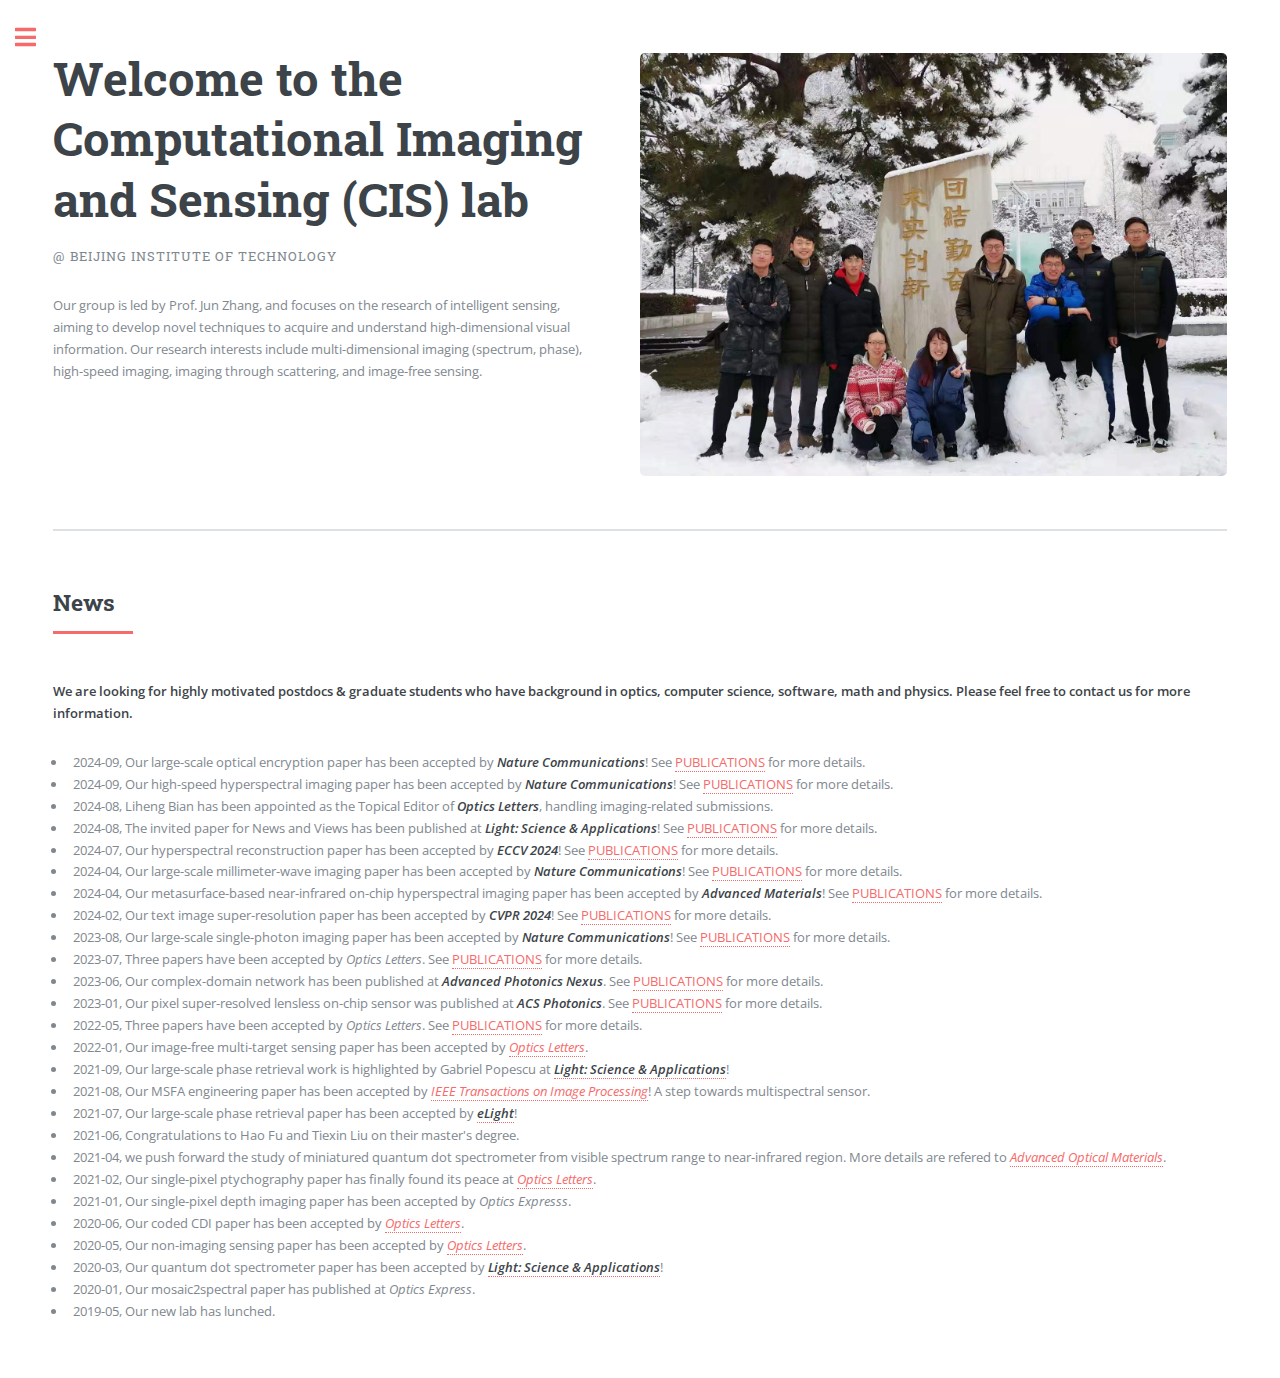
==== commit acd04aae: "nc" ====
--- a/index.html
+++ b/index.html
@@ -49,6 +49,7 @@
 									</header>
 									<b><p>We are looking for highly motivated postdocs & graduate students who have background in optics, computer science, software, math and physics. Please feel free to contact us for more information.</p></b>
 									<ul>
+									<li>2024-09, Our large-scale optical encryption paper has been accepted by <b><i>Nature Communications</i></b>! See <a href="https://bianlab.github.io/publications.html">PUBLICATIONS</a> for more details.</li>
 									<li>2024-09, Our high-speed hyperspectral imaging paper has been accepted by <b><i>Nature Communications</i></b>! See <a href="https://bianlab.github.io/publications.html">PUBLICATIONS</a> for more details.</li>
 									<li>2024-08, Liheng Bian has been appointed as the Topical Editor of <b><i>Optics Letters</i></b>, handling imaging-related submissions.</li>
 									<li>2024-08, The invited paper for News and Views has been published at <b><i>Light: Science & Applications</i></b>! See <a href="https://bianlab.github.io/publications.html">PUBLICATIONS</a> for more details.</li>
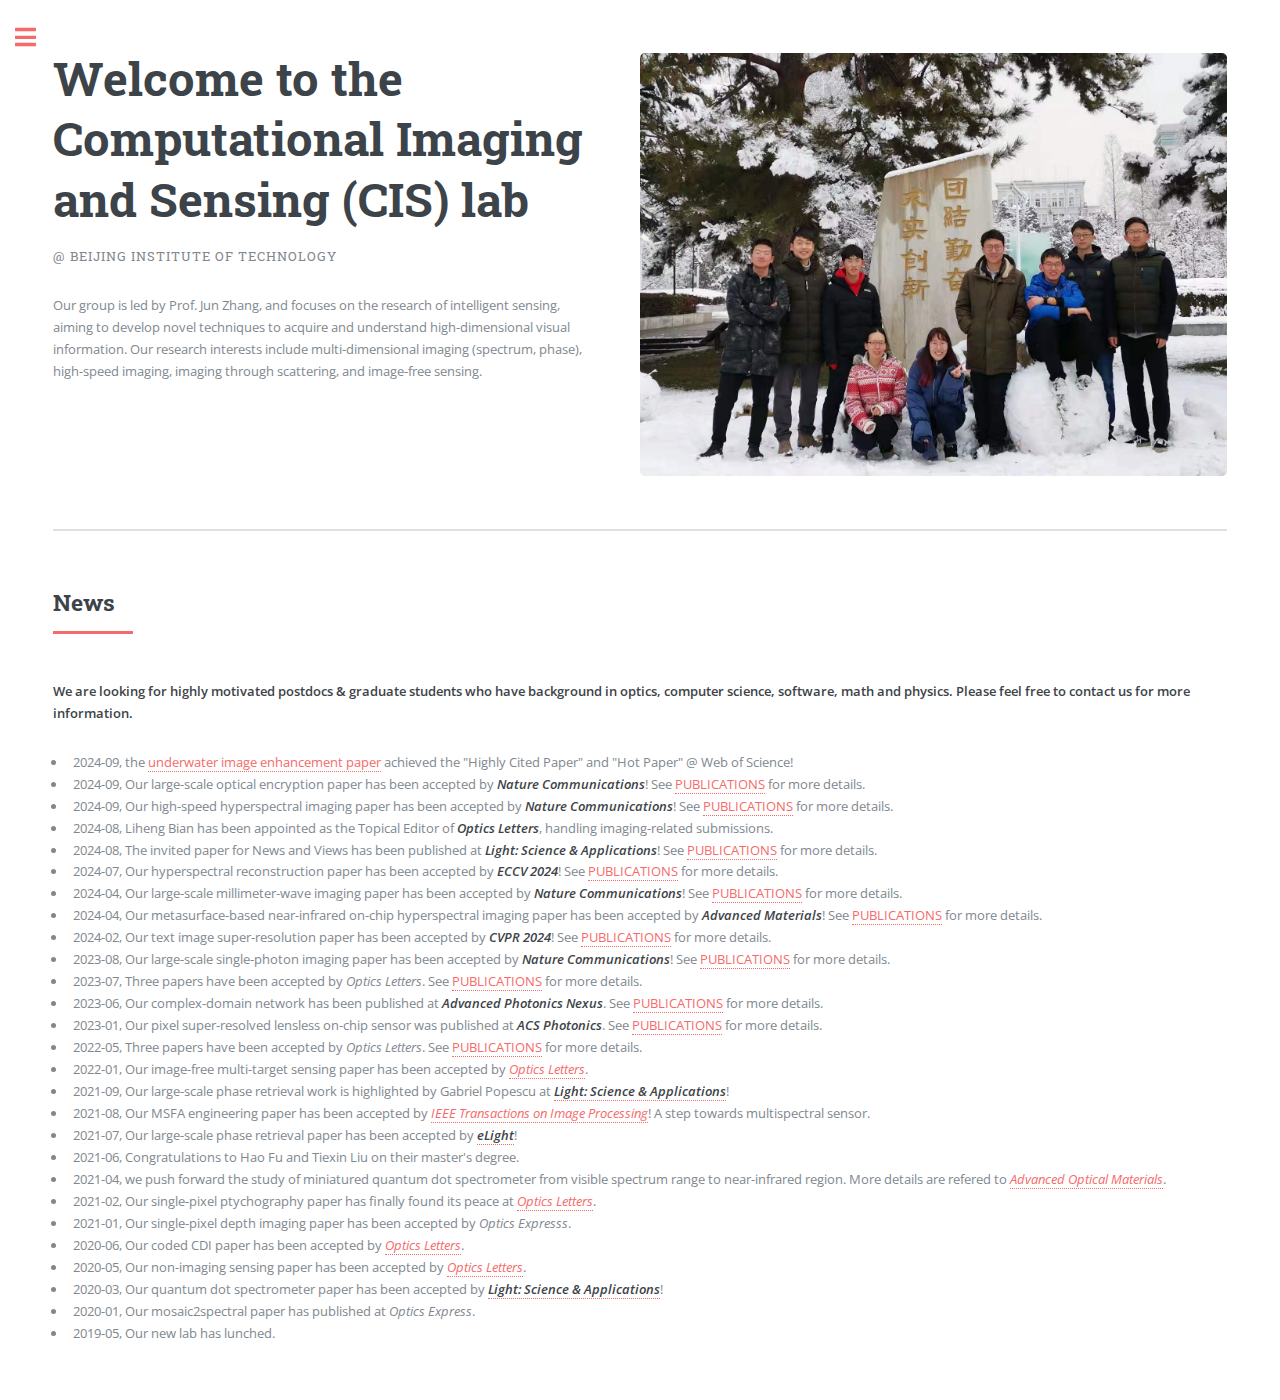
==== commit 6daa5bf2: "hot paper" ====
--- a/index.html
+++ b/index.html
@@ -49,6 +49,7 @@
 									</header>
 									<b><p>We are looking for highly motivated postdocs & graduate students who have background in optics, computer science, software, math and physics. Please feel free to contact us for more information.</p></b>
 									<ul>
+									<li>2024-09, the <a href="https://ieeexplore.ieee.org/document/10129222">underwater image enhancement paper</a> achieved the "Highly Cited Paper" and "Hot Paper" @ Web of Science!</li>
 									<li>2024-09, Our large-scale optical encryption paper has been accepted by <b><i>Nature Communications</i></b>! See <a href="https://bianlab.github.io/publications.html">PUBLICATIONS</a> for more details.</li>
 									<li>2024-09, Our high-speed hyperspectral imaging paper has been accepted by <b><i>Nature Communications</i></b>! See <a href="https://bianlab.github.io/publications.html">PUBLICATIONS</a> for more details.</li>
 									<li>2024-08, Liheng Bian has been appointed as the Topical Editor of <b><i>Optics Letters</i></b>, handling imaging-related submissions.</li>
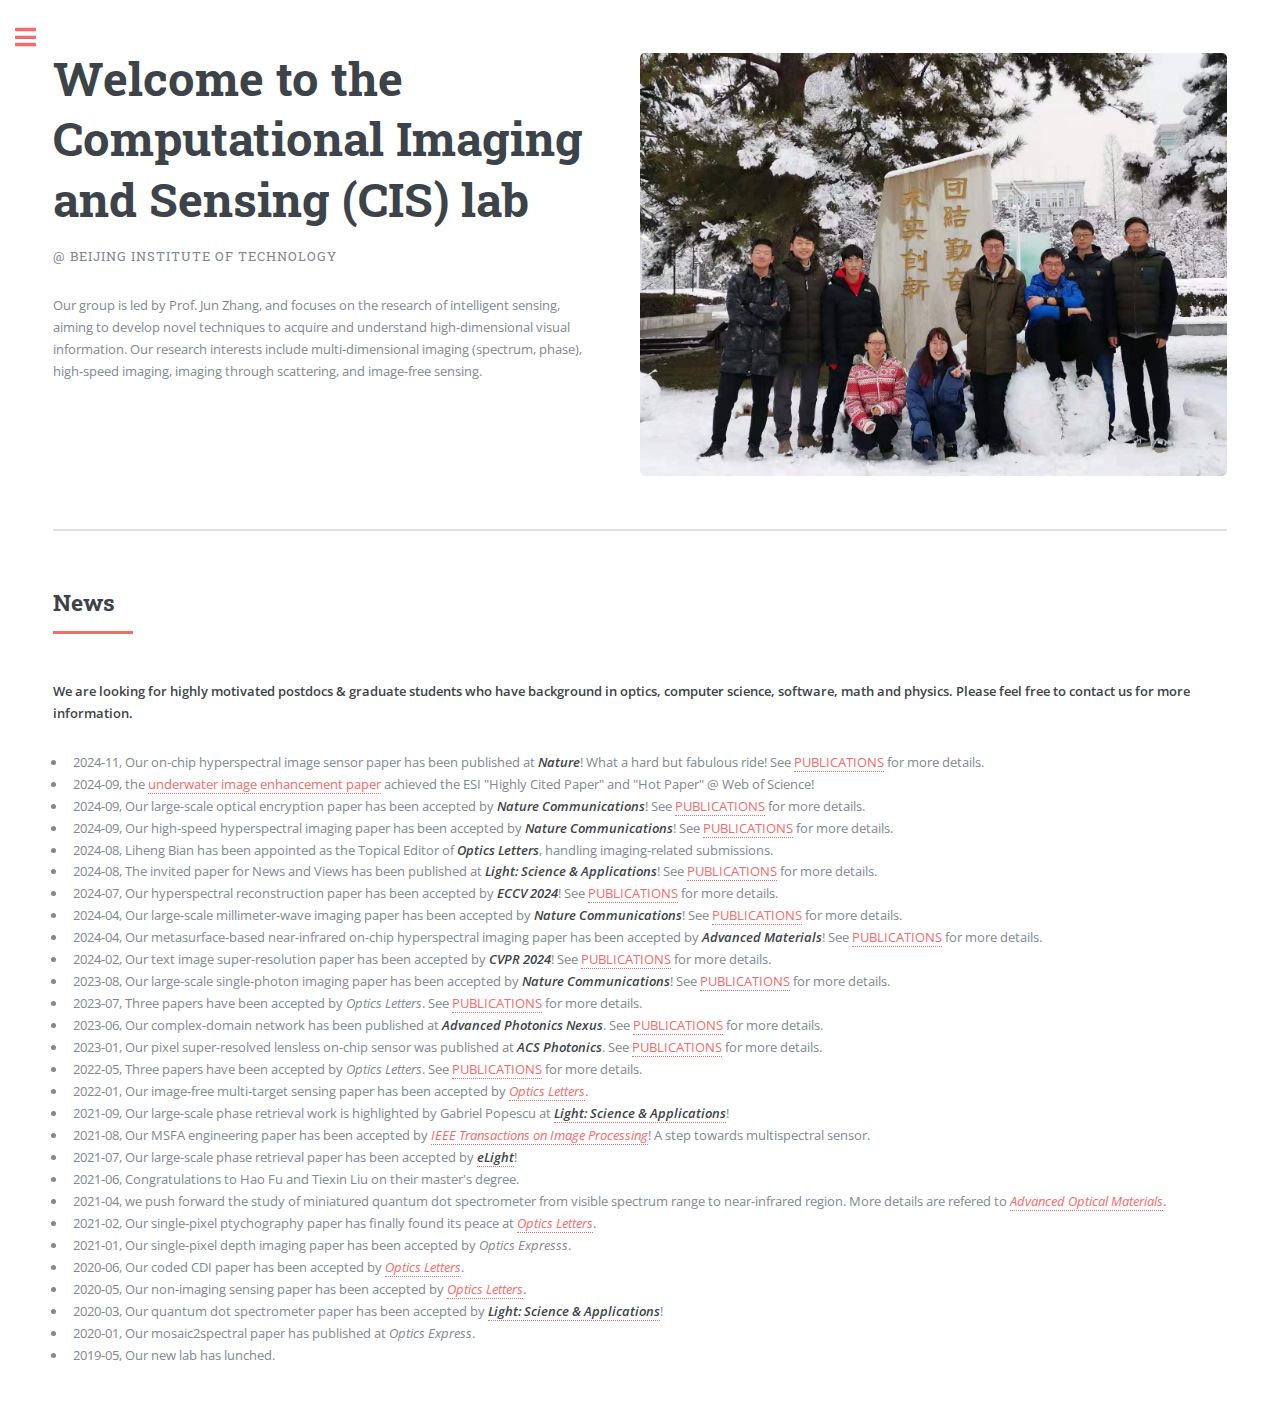
==== commit 66ecee21: "nature" ====
--- a/index.html
+++ b/index.html
@@ -49,7 +49,8 @@
 									</header>
 									<b><p>We are looking for highly motivated postdocs & graduate students who have background in optics, computer science, software, math and physics. Please feel free to contact us for more information.</p></b>
 									<ul>
-									<li>2024-09, the <a href="https://ieeexplore.ieee.org/document/10129222">underwater image enhancement paper</a> achieved the "Highly Cited Paper" and "Hot Paper" @ Web of Science!</li>
+									<li>2024-11, Our on-chip hyperspectral image sensor paper has been published at <b><i>Nature</i></b>! What a hard but fabulous ride! See <a href="https://bianlab.github.io/publications.html">PUBLICATIONS</a> for more details.</li>
+									<li>2024-09, the <a href="https://ieeexplore.ieee.org/document/10129222">underwater image enhancement paper</a> achieved the ESI "Highly Cited Paper" and "Hot Paper" @ Web of Science!</li>
 									<li>2024-09, Our large-scale optical encryption paper has been accepted by <b><i>Nature Communications</i></b>! See <a href="https://bianlab.github.io/publications.html">PUBLICATIONS</a> for more details.</li>
 									<li>2024-09, Our high-speed hyperspectral imaging paper has been accepted by <b><i>Nature Communications</i></b>! See <a href="https://bianlab.github.io/publications.html">PUBLICATIONS</a> for more details.</li>
 									<li>2024-08, Liheng Bian has been appointed as the Topical Editor of <b><i>Optics Letters</i></b>, handling imaging-related submissions.</li>
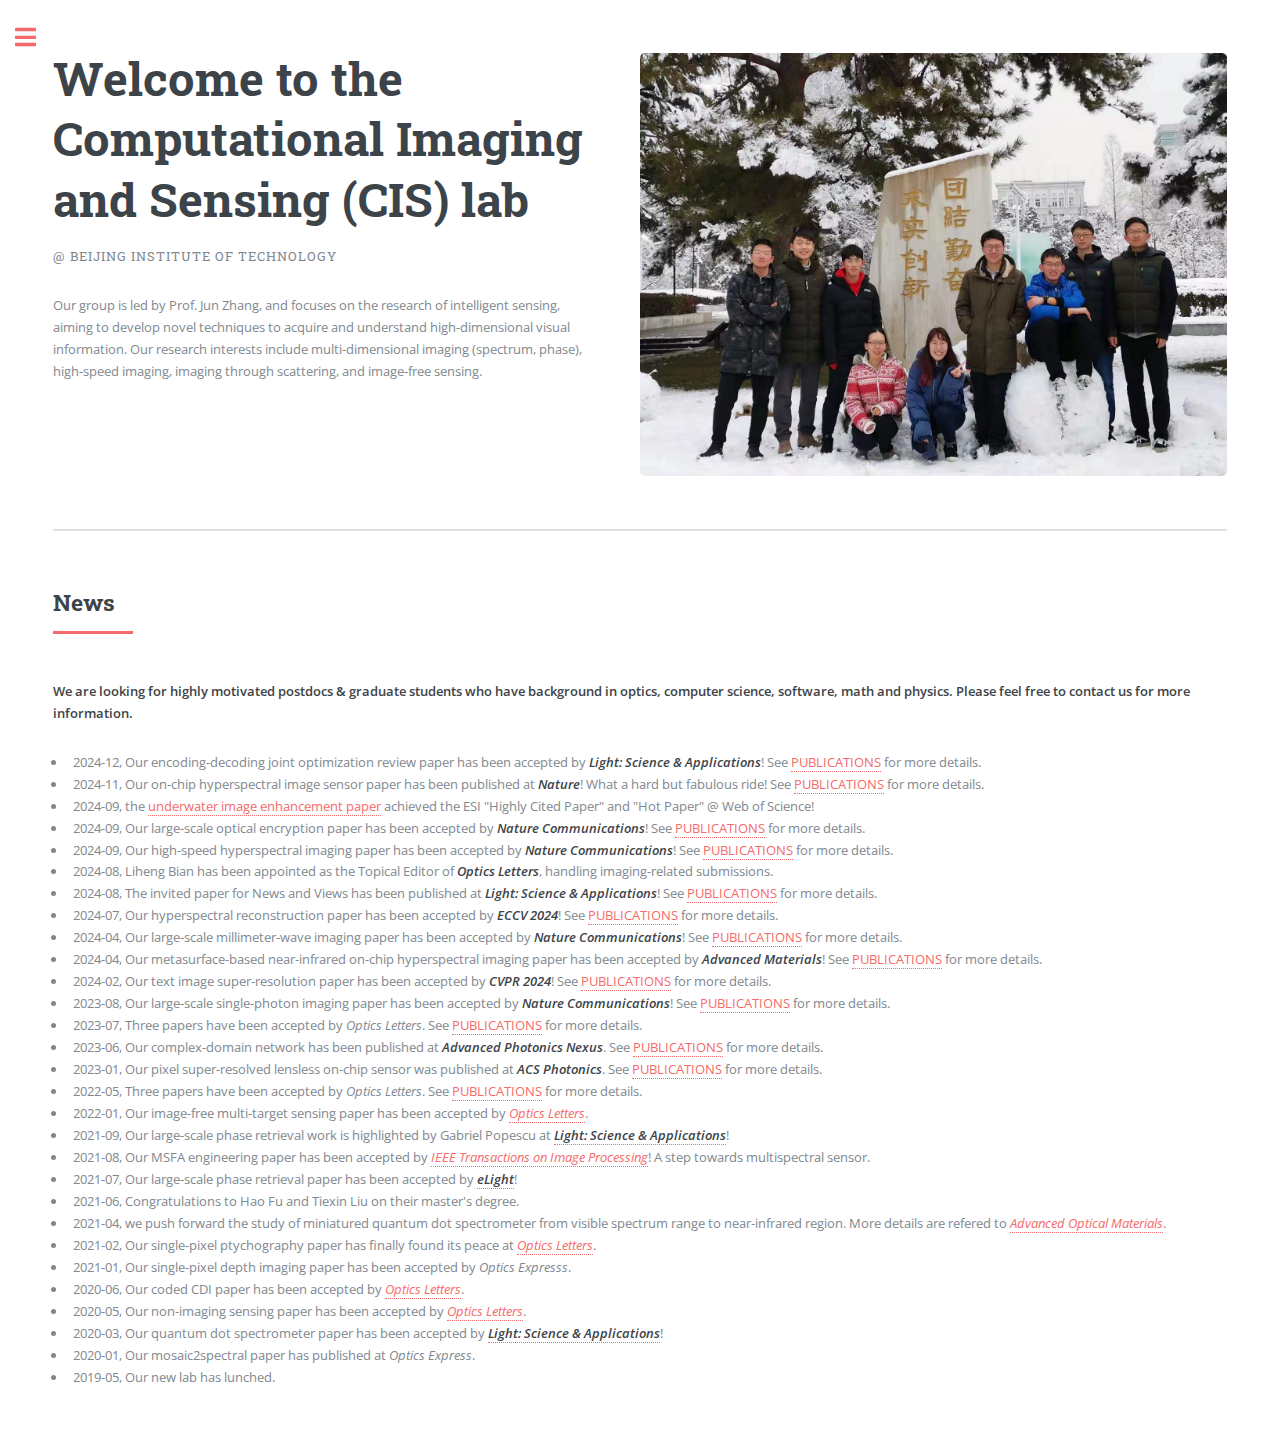
==== commit 22092f93: "light review" ====
--- a/index.html
+++ b/index.html
@@ -49,6 +49,7 @@
 									</header>
 									<b><p>We are looking for highly motivated postdocs & graduate students who have background in optics, computer science, software, math and physics. Please feel free to contact us for more information.</p></b>
 									<ul>
+									<li>2024-12, Our encoding-decoding joint optimization review paper has been accepted by <b><i>Light: Science & Applications</i></b>! See <a href="https://bianlab.github.io/publications.html">PUBLICATIONS</a> for more details.</li>
 									<li>2024-11, Our on-chip hyperspectral image sensor paper has been published at <b><i>Nature</i></b>! What a hard but fabulous ride! See <a href="https://bianlab.github.io/publications.html">PUBLICATIONS</a> for more details.</li>
 									<li>2024-09, the <a href="https://ieeexplore.ieee.org/document/10129222">underwater image enhancement paper</a> achieved the ESI "Highly Cited Paper" and "Hot Paper" @ Web of Science!</li>
 									<li>2024-09, Our large-scale optical encryption paper has been accepted by <b><i>Nature Communications</i></b>! See <a href="https://bianlab.github.io/publications.html">PUBLICATIONS</a> for more details.</li>
@@ -161,8 +162,8 @@
 									</header>
 									<ul>
 										<li><a href="index.html">Home</a></li>										
-										<li><a href="members.html">Members</a></li>
-										<!--<li>
+										<!--<li><a href="members.html">Members</a></li>
+										<li>
 											<span class="opener">Projects</span>
 											<ul>
 												<li><a href="projects_multiscale.html">Multi-scale imaging</a></li>
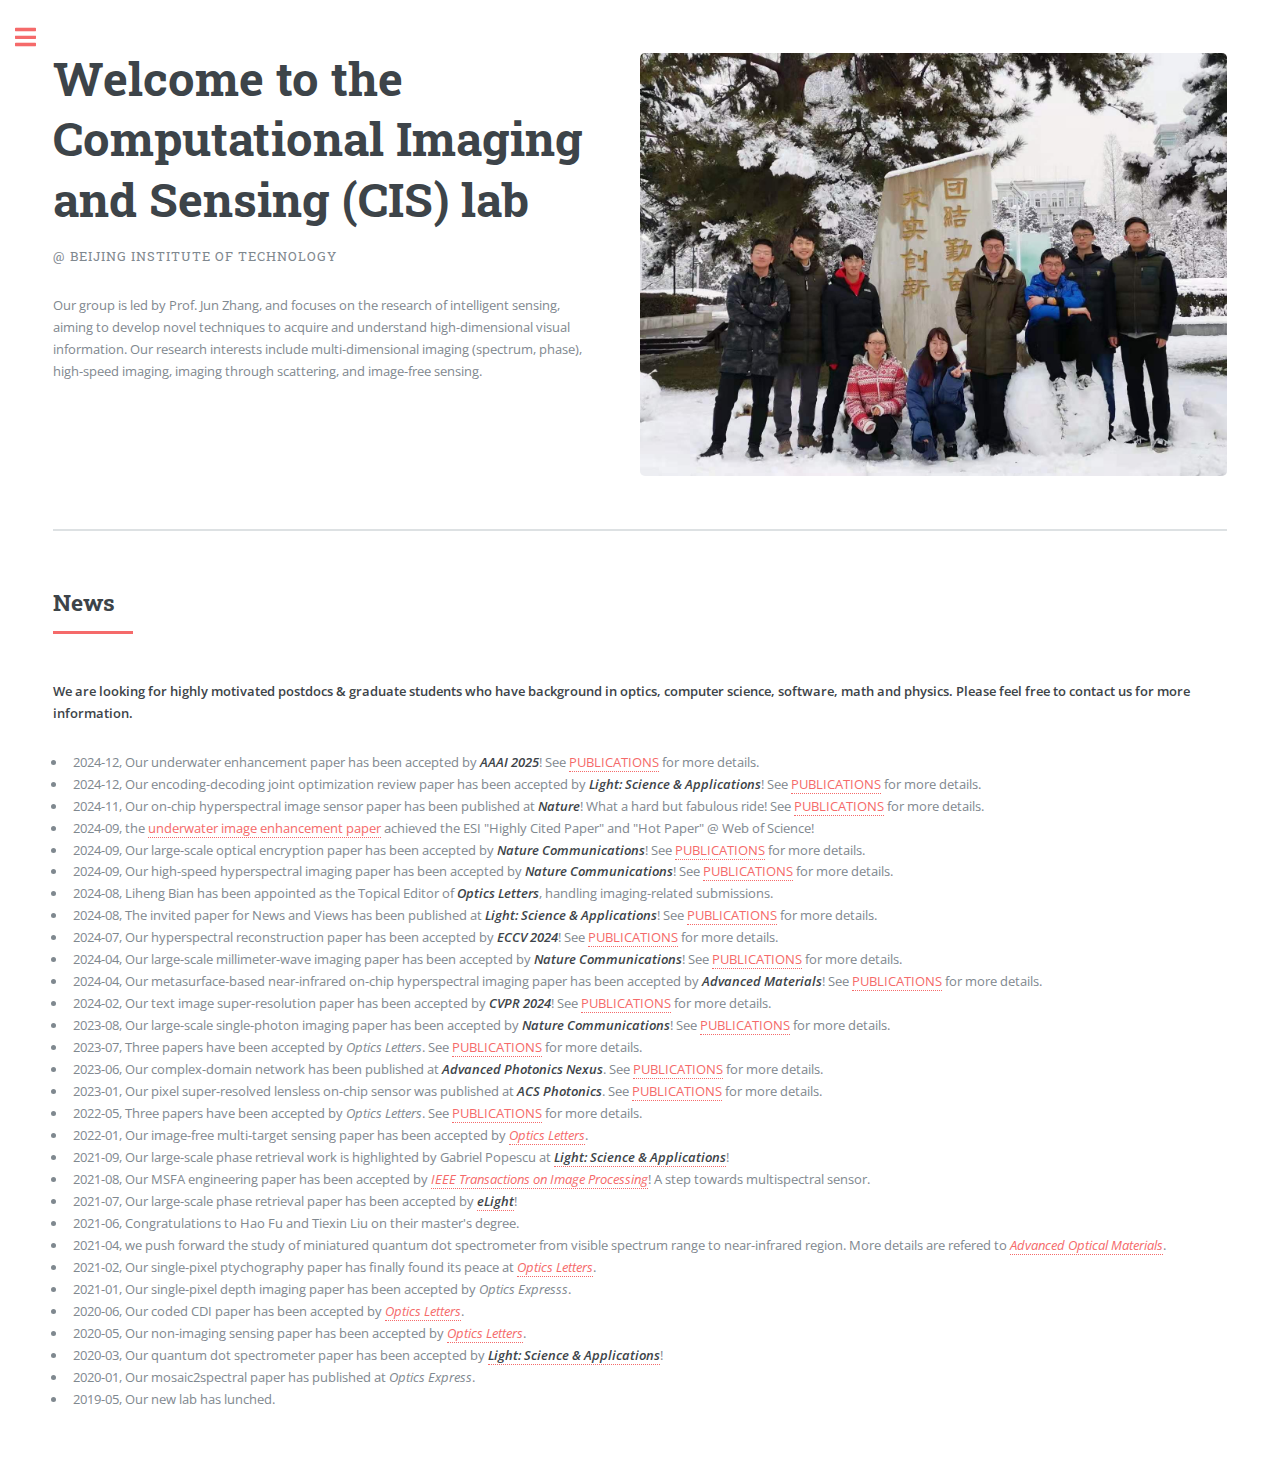
==== commit 30c1a921: "aaai" ====
--- a/index.html
+++ b/index.html
@@ -49,6 +49,7 @@
 									</header>
 									<b><p>We are looking for highly motivated postdocs & graduate students who have background in optics, computer science, software, math and physics. Please feel free to contact us for more information.</p></b>
 									<ul>
+									<li>2024-12, Our underwater enhancement paper has been accepted by <b><i>AAAI 2025</i></b>! See <a href="https://bianlab.github.io/publications.html">PUBLICATIONS</a> for more details.</li>
 									<li>2024-12, Our encoding-decoding joint optimization review paper has been accepted by <b><i>Light: Science & Applications</i></b>! See <a href="https://bianlab.github.io/publications.html">PUBLICATIONS</a> for more details.</li>
 									<li>2024-11, Our on-chip hyperspectral image sensor paper has been published at <b><i>Nature</i></b>! What a hard but fabulous ride! See <a href="https://bianlab.github.io/publications.html">PUBLICATIONS</a> for more details.</li>
 									<li>2024-09, the <a href="https://ieeexplore.ieee.org/document/10129222">underwater image enhancement paper</a> achieved the ESI "Highly Cited Paper" and "Hot Paper" @ Web of Science!</li>
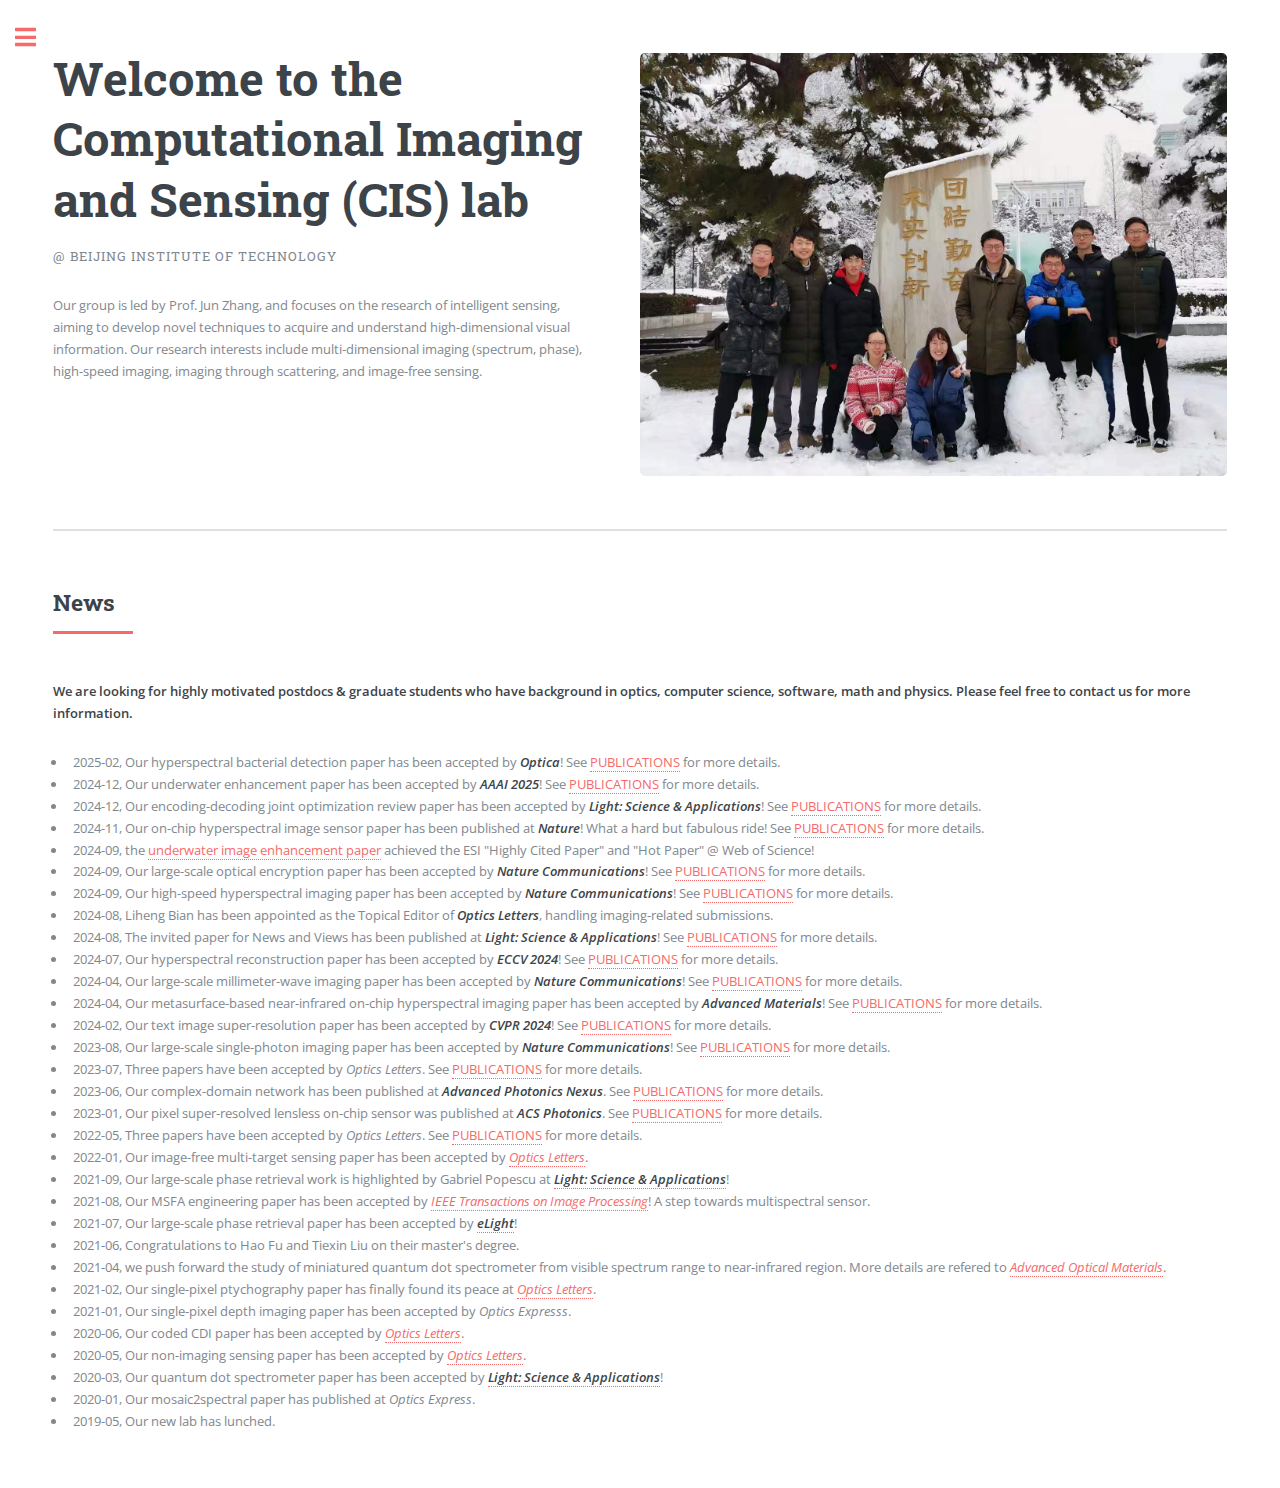
==== commit d30d4784: "optica" ====
--- a/index.html
+++ b/index.html
@@ -49,6 +49,7 @@
 									</header>
 									<b><p>We are looking for highly motivated postdocs & graduate students who have background in optics, computer science, software, math and physics. Please feel free to contact us for more information.</p></b>
 									<ul>
+									<li>2025-02, Our hyperspectral bacterial detection paper has been accepted by <b><i>Optica</i></b>! See <a href="https://bianlab.github.io/publications.html">PUBLICATIONS</a> for more details.</li>
 									<li>2024-12, Our underwater enhancement paper has been accepted by <b><i>AAAI 2025</i></b>! See <a href="https://bianlab.github.io/publications.html">PUBLICATIONS</a> for more details.</li>
 									<li>2024-12, Our encoding-decoding joint optimization review paper has been accepted by <b><i>Light: Science & Applications</i></b>! See <a href="https://bianlab.github.io/publications.html">PUBLICATIONS</a> for more details.</li>
 									<li>2024-11, Our on-chip hyperspectral image sensor paper has been published at <b><i>Nature</i></b>! What a hard but fabulous ride! See <a href="https://bianlab.github.io/publications.html">PUBLICATIONS</a> for more details.</li>
